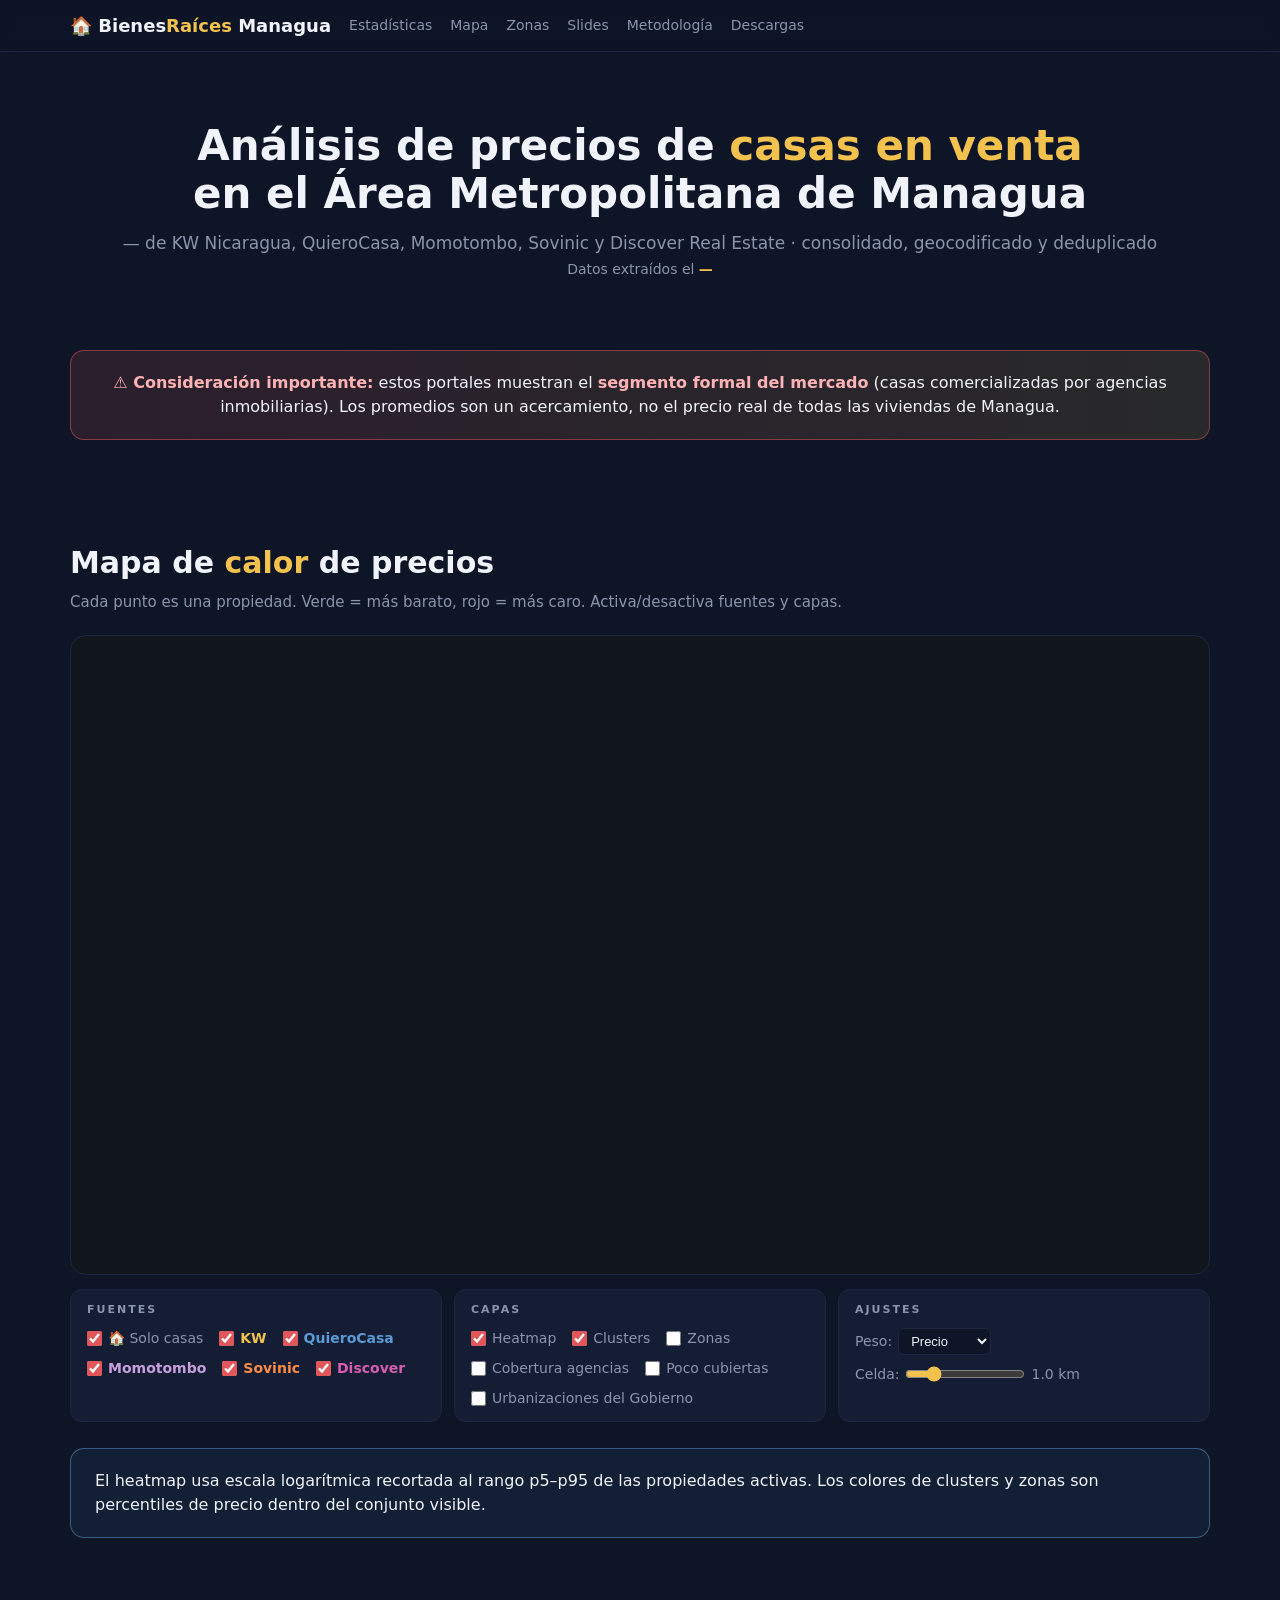
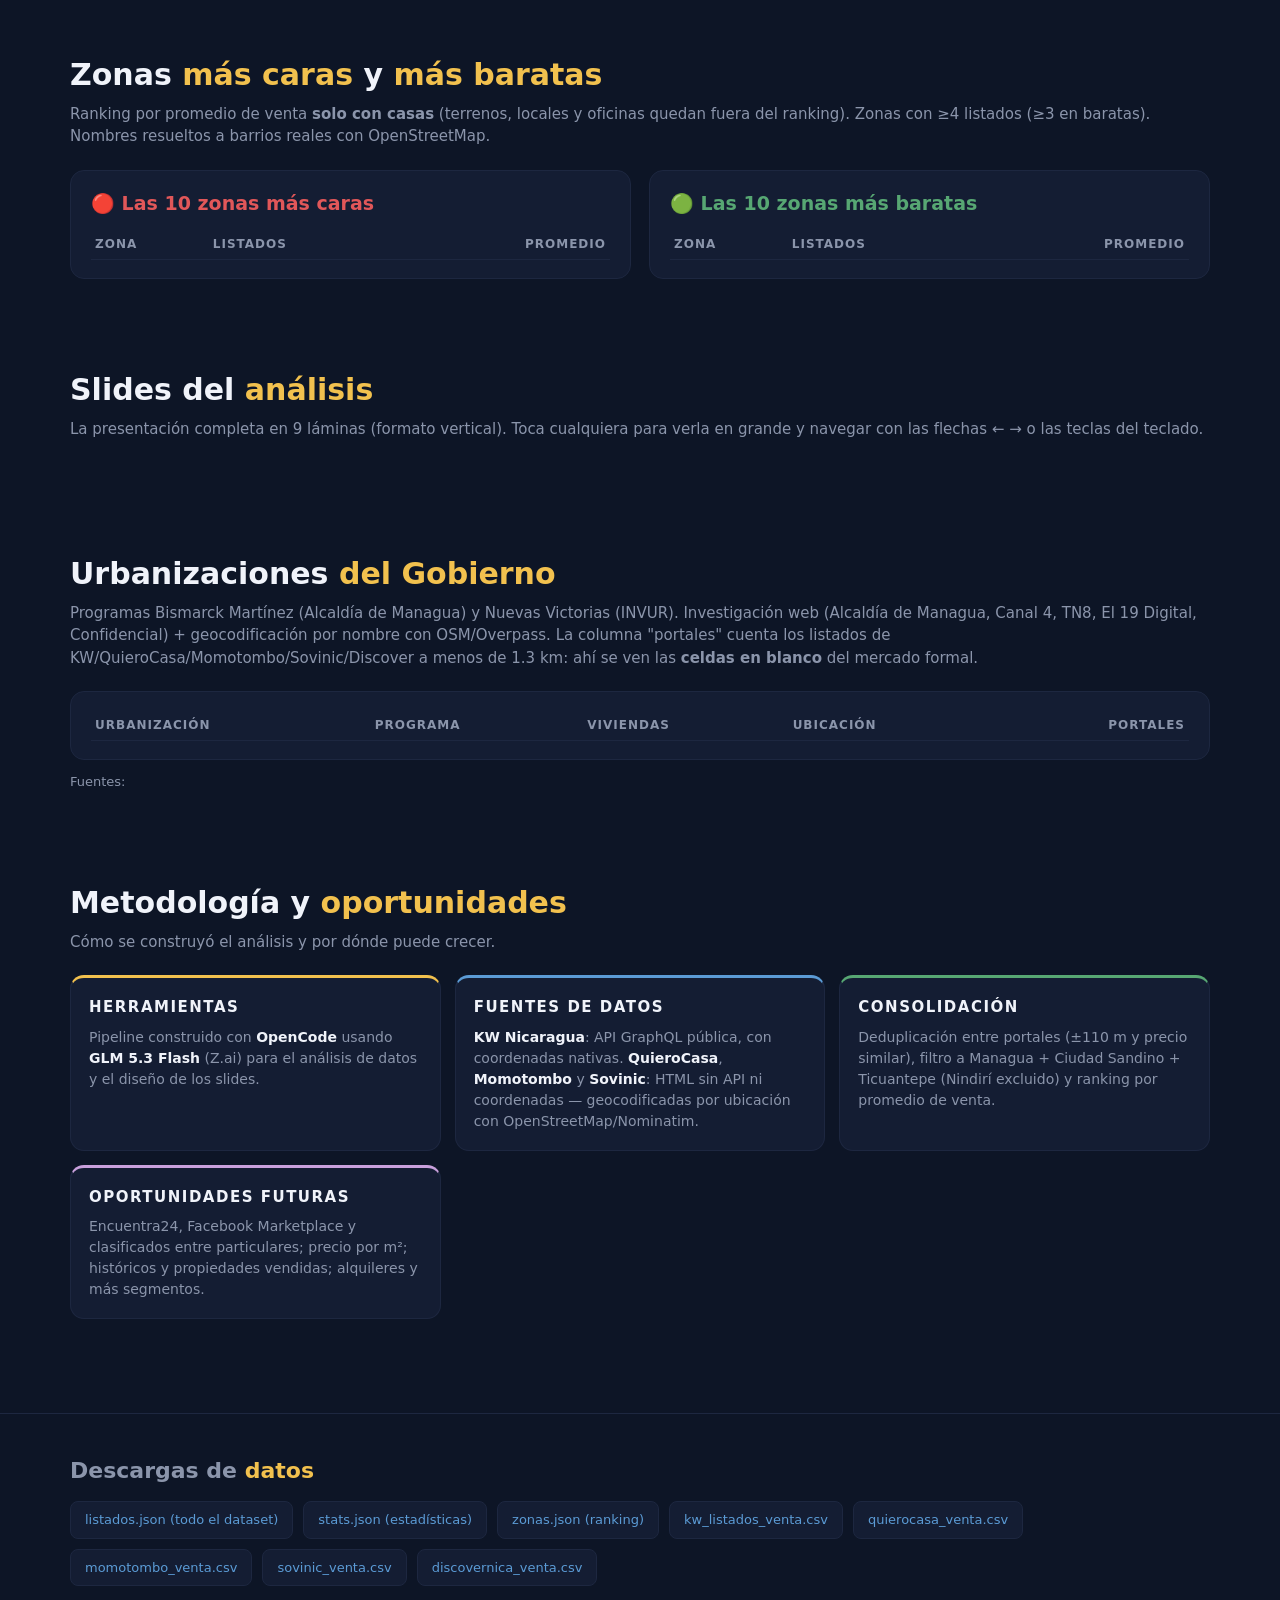
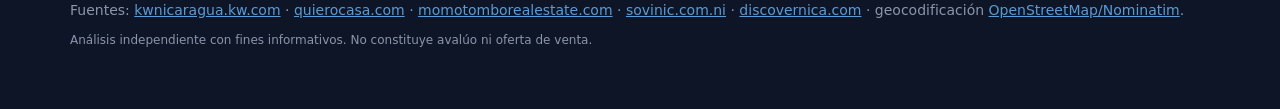
==== docs/index.html @ 473c6a33 "Añade Discover Real Estate como quinta fuente (API JSON, 443 casas → 167 en Managua), chip rosa, tog" ====
<!DOCTYPE html>
<html lang="es">
<head>
<meta charset="utf-8">
<meta name="viewport" content="width=device-width, initial-scale=1">
<title>Bienes Raíces Managua · Análisis de precios de vivienda</title>
<meta name="description" content="Análisis de precios de casas en venta en el Área Metropolitana de Managua con datos de KW Nicaragua, QuieroCasa, Momotombo, Sovinic y Discover Real Estate: mapa de calor, zonas más caras y baratas.">
<link rel="stylesheet" href="https://unpkg.com/leaflet@1.9.4/dist/leaflet.css">
<link rel="stylesheet" href="https://unpkg.com/leaflet.markercluster@1.5.3/dist/MarkerCluster.css">
<link rel="stylesheet" href="https://unpkg.com/leaflet.markercluster@1.5.3/dist/MarkerCluster.Default.css">
<style>
:root{--bg:#0D1526;--panel:#141d33;--txt:#F0F3FA;--gris:#8B95AB;--amarillo:#F2C14E;
  --azul:#5B9BD5;--rojo:#E15759;--verde:#57A773}
*{margin:0;padding:0;box-sizing:border-box}
html{scroll-behavior:smooth}
body{background:var(--bg);color:var(--txt);font-family:'Inter','Segoe UI',Roboto,system-ui,sans-serif;line-height:1.5}
a{color:var(--azul)}
.wrap{max-width:1180px;margin:0 auto;padding:0 20px}
nav{position:sticky;top:0;z-index:1000;background:rgba(13,21,38,.92);backdrop-filter:blur(8px);
  border-bottom:1px solid #1d2740;padding:12px 0}
nav .wrap{display:flex;align-items:center;gap:18px}
nav .logo{font-weight:800;font-size:18px}
nav .logo span{color:var(--amarillo)}
nav a{color:var(--gris);text-decoration:none;font-size:14px}
nav a:hover{color:var(--txt)}
header.hero{padding:70px 0 30px;text-align:center}
header.hero h1{font-size:42px;font-weight:800;line-height:1.15}
header.hero h1 span{color:var(--amarillo)}
header.hero p{color:var(--gris);margin-top:12px;font-size:17px}
.bigstats{display:grid;grid-template-columns:repeat(auto-fit,minmax(150px,1fr));gap:14px;margin:34px 0}
.bigstats .c{background:var(--panel);border:1px solid #1d2740;border-radius:14px;padding:18px;text-align:center}
.bigstats .c b{display:block;font-size:30px}
.bigstats .c span{color:var(--gris);font-size:13px}
.aviso{background:linear-gradient(90deg,rgba(225,87,89,.14),rgba(242,193,78,.12));
  border:1px solid rgba(225,87,89,.5);border-radius:14px;padding:20px 24px;margin:26px 0}
.aviso b{color:#ffb3b5}
section{padding:44px 0}
h2{font-size:30px;font-weight:800;margin-bottom:6px}
h2 .tag{color:var(--amarillo)}
.sub{color:var(--gris);margin-bottom:22px;font-size:15px}
#mapa{height:640px;border-radius:16px;background:#11151c;border:1px solid #1d2740}
.controles{display:flex;flex-wrap:wrap;gap:12px;margin:14px 0;font-size:14px}
.ctrl-group{flex:1;min-width:240px;background:var(--panel);border:1px solid #1d2740;
  border-radius:12px;padding:12px 16px}
.ctrl-tit{font-size:11px;letter-spacing:2px;color:var(--gris);text-transform:uppercase;
  font-weight:700;margin-bottom:9px}
.ctrl-items{display:flex;flex-wrap:wrap;gap:9px 16px;align-items:center}
.ctrl-items label{display:flex;align-items:center;gap:6px;cursor:pointer;color:var(--gris)}
.ctrl-items label:hover{color:var(--txt)}
.ctrl-items input[type=checkbox]{accent-color:var(--rojo);width:15px;height:15px}
.ctrl-items select{background:#0D1526;color:var(--txt);border:1px solid #1d2740;
  border-radius:6px;padding:4px 8px;font-size:13px}
.ctrl-items input[type=range]{width:120px;accent-color:var(--amarillo)}
.chip{font-weight:700}
.chip.kw{color:#F2C14E}.chip.qc{color:#5B9BD5}.chip.mb{color:#C9A0DC}.chip.sv{color:#FF8C42}
.chip.dn{color:#D65DB1}
.zonas-col{display:grid;grid-template-columns:1fr 1fr;gap:18px}
@media(max-width:800px){.zonas-col{grid-template-columns:1fr}}
.tabla{background:var(--panel);border:1px solid #1d2740;border-radius:14px;padding:18px 20px}
.tabla h3{font-size:19px;margin-bottom:12px}
.tabla h3 .rojo{color:var(--rojo)}.tabla h3 .verde{color:var(--verde)}
.tabla table{width:100%;border-collapse:collapse;font-size:14px}
.tabla th{color:var(--gris);text-align:left;font-weight:600;padding:6px 4px;border-bottom:1px solid #1d2740;font-size:12px;text-transform:uppercase;letter-spacing:1px}
.tabla td{padding:7px 4px;border-bottom:1px solid #141c30}
.tabla tr:last-child td{border-bottom:none}
.tabla td:last-child, .tabla th:last-child{text-align:right;font-weight:700}
.tabla td:nth-child(3){text-align:right}
.galeria{display:grid;grid-template-columns:repeat(auto-fill,minmax(190px,1fr));gap:16px}
.galeria figure{background:var(--panel);border:1px solid #1d2740;border-radius:14px;overflow:hidden;
  cursor:pointer;transition:transform .15s,border-color .15s;margin:0}
.galeria figure:hover{transform:translateY(-3px);border-color:var(--amarillo)}
.galeria img{width:100%;display:block;aspect-ratio:9/16;object-fit:cover;object-position:top}
.galeria figcaption{padding:10px 14px;color:var(--gris);font-size:13px}
.galeria figcaption b{color:var(--txt)}
#lightbox{display:none;position:fixed;inset:0;z-index:2000;background:rgba(5,9,18,.95);
  flex-direction:column;align-items:center;justify-content:center;padding:18px}
#lightbox.open{display:flex}
#lb-img{max-height:78vh;max-width:min(94vw,540px);border-radius:12px;
  box-shadow:0 10px 44px rgba(0,0,0,.65)}
.lb-bar{display:flex;flex-wrap:wrap;gap:10px;align-items:center;justify-content:center;margin-top:14px}
.lb-btn{background:var(--panel);border:1px solid #1d2740;color:var(--txt);border-radius:10px;
  padding:9px 16px;font-size:14px;cursor:pointer;text-decoration:none}
.lb-btn:hover{border-color:var(--amarillo)}
#lb-tit{color:var(--txt);font-size:15px;margin-top:10px;text-align:center;font-weight:600}
#lb-pos{color:var(--gris);font-size:13px}
.lb-x{position:absolute;top:14px;right:20px;background:none;border:none;color:var(--gris);
  font-size:34px;line-height:1;cursor:pointer}
.lb-x:hover{color:var(--txt)}
.celda-vacia{fill:url(#patRayas)}
.met{display:grid;grid-template-columns:repeat(auto-fit,minmax(280px,1fr));gap:14px}
.met .c{background:var(--panel);border:1px solid #1d2740;border-top:3px solid var(--azul);border-radius:14px;padding:18px}
.met .c.amarillo{border-top-color:var(--amarillo)}
.met .c.verde{border-top-color:var(--verde)}
.met .c.morado{border-top-color:#C9A0DC}
.met .c h3{font-size:15px;letter-spacing:1.5px;margin-bottom:8px}
.met .c p{color:var(--gris);font-size:14px}
.met .c b{color:var(--txt)}
footer{padding:40px 0 60px;border-top:1px solid #1d2740;margin-top:50px;color:var(--gris);font-size:14px}
footer .descargas{display:flex;flex-wrap:wrap;gap:10px;margin:14px 0}
footer .descargas a{background:var(--panel);border:1px solid #1d2740;border-radius:8px;
  padding:8px 14px;text-decoration:none;font-size:13px}
footer .descargas a:hover{border-color:var(--amarillo)}
.popup img{width:100%;height:120px;object-fit:cover;border-radius:6px;margin-bottom:6px}
.popup .precio{font-size:15px;font-weight:700;color:#e15759}
.popup .z{color:#555;font-size:12px}
#volver{display:none;position:fixed;bottom:24px;right:24px;z-index:900;background:var(--rojo);
  color:#fff;border:none;border-radius:50%;width:48px;height:48px;font-size:20px;cursor:pointer;box-shadow:0 4px 14px rgba(0,0,0,.4)}
</style>
</head>
<body>
<nav><div class="wrap">
  <div class="logo">🏠 Bienes<span>Raíces</span> Managua</div>
  <a href="#stats">Estadísticas</a>
  <a href="#mapa-sec">Mapa</a>
  <a href="#zonas">Zonas</a>
  <a href="#slides">Slides</a>
  <a href="#metodologia">Metodología</a>
  <a href="#descargas">Descargas</a>
</div></nav>

<header class="hero"><div class="wrap">
  <h1>Análisis de precios de <span>casas en venta</span><br>en el Área Metropolitana de Managua</h1>
  <p><span id="heroNums">—</span> de KW Nicaragua, QuieroCasa, Momotombo, Sovinic y Discover Real Estate · consolidado, geocodificado y deduplicado<br>
  <span style="font-size:14px">Datos extraídos el <b id="fechaExt" style="color:var(--amarillo)">—</b></span></p>
  <div class="bigstats" id="statsGlobal"></div>
  <div class="aviso"><b>⚠️ Consideración importante:</b> estos portales muestran el <b>segmento formal
  del mercado</b> (casas comercializadas por agencias inmobiliarias). Los promedios son un acercamiento,
  no el precio real de todas las viviendas de Managua.</div>
</div></header>

<section id="mapa-sec"><div class="wrap">
  <h2>Mapa de <span class="tag">calor</span> de precios</h2>
  <p class="sub">Cada punto es una propiedad. Verde = más barato, rojo = más caro. Activa/desactiva fuentes y capas.</p>
  <div id="mapa"></div>
  <div class="controles">
    <div class="ctrl-group">
      <div class="ctrl-tit">Fuentes</div>
      <div class="ctrl-items">
        <label><input type="checkbox" id="c-casa" checked onchange="renderMapa()"> 🏠 Solo casas</label>
        <label><input type="checkbox" id="f-kw" checked onchange="renderMapa()"> <span class="chip kw">KW</span></label>
        <label><input type="checkbox" id="f-qc" checked onchange="renderMapa()"> <span class="chip qc">QuieroCasa</span></label>
        <label><input type="checkbox" id="f-mb" checked onchange="renderMapa()"> <span class="chip mb">Momotombo</span></label>
        <label><input type="checkbox" id="f-sv" checked onchange="renderMapa()"> <span class="chip sv">Sovinic</span></label>
        <label><input type="checkbox" id="f-dn" checked onchange="renderMapa()"> <span class="chip dn">Discover</span></label>
      </div>
    </div>
    <div class="ctrl-group">
      <div class="ctrl-tit">Capas</div>
      <div class="ctrl-items">
        <label><input type="checkbox" id="c-heat" checked onchange="renderMapa()"> Heatmap</label>
        <label><input type="checkbox" id="c-clus" checked onchange="renderMapa()"> Clusters</label>
        <label><input type="checkbox" id="c-zonas" onchange="renderMapa()"> Zonas</label>
        <label><input type="checkbox" id="c-cob" onchange="renderMapa()"> Cobertura agencias</label>
        <label><input type="checkbox" id="c-vac" onchange="renderMapa()"> Poco cubiertas</label>
        <label><input type="checkbox" id="c-gob" onchange="renderMapa()"> Urbanizaciones del Gobierno</label>
      </div>
    </div>
    <div class="ctrl-group">
      <div class="ctrl-tit">Ajustes</div>
      <div class="ctrl-items">
        <label>Peso:
          <select id="heat-mode" onchange="renderMapa()">
            <option value="precio">Precio</option>
            <option value="densidad">Densidad</option>
          </select>
        </label>
        <label>Celda: <input type="range" id="z-km" min="0.5" max="3" step="0.25" value="1" onchange="renderMapa()"> <span id="z-km-lbl">1.0 km</span></label>
      </div>
    </div>
  </div>
  <div id="leyCob" style="display:none;margin:12px 0;padding:10px 16px;background:var(--panel);
    border:1px solid #1d2740;border-radius:12px;font-size:13px;color:var(--gris)">
    <b>Leyenda de cobertura:</b>
    <span class="chip kw">■ KW</span> ·
    <span class="chip qc">■ QuieroCasa</span> ·
    <span class="chip mb">■ Momotombo</span> ·
    <span class="chip sv">■ Sovinic</span> ·
    <span class="chip dn">■ Discover</span> —
    celda coloreada por la agencia con más listados allí ·
    <span style="color:#c7d0e0">▨ rayadas = <b>zona poco cubierta</b> — sin ofertas del mercado formal <b id="vacN"></b></span> ·
    <span style="color:#2DD4BF">● turquesa = urbanización del Gobierno</span>
  </div>
  <div class="aviso" style="border-color:rgba(91,155,213,.5);background:rgba(91,155,213,.08)">
    El heatmap usa escala logarítmica recortada al rango p5–p95 de las propiedades activas. Los colores
    de clusters y zonas son percentiles de precio dentro del conjunto visible.
  </div>
</div></section>

<section id="zonas"><div class="wrap">
  <h2>Zonas <span class="tag">más caras</span> y <span class="tag">más baratas</span></h2>
  <p class="sub">Ranking por promedio de venta <b>solo con casas</b> (terrenos, locales y oficinas
  quedan fuera del ranking). Zonas con ≥4 listados (≥3 en baratas). Nombres resueltos a barrios reales con OpenStreetMap.</p>
  <div class="zonas-col">
    <div class="tabla"><h3><span class="rojo">🔴 Las 10 zonas más caras</span></h3>
      <table><thead><tr><th>Zona</th><th>Listados</th><th>Promedio</th></tr></thead>
      <tbody id="tb-caras"></tbody></table>
    </div>
    <div class="tabla"><h3><span class="verde">🟢 Las 10 zonas más baratas</span></h3>
      <table><thead><tr><th>Zona</th><th>Listados</th><th>Promedio</th></tr></thead>
      <tbody id="tb-baratas"></tbody></table>
    </div>
  </div>
</div></section>

<section id="slides"><div class="wrap">
  <h2>Slides del <span class="tag">análisis</span></h2>
  <p class="sub">La presentación completa en 9 láminas (formato vertical). Toca cualquiera para verla
  en grande y navegar con las flechas ← → o las teclas del teclado.</p>
  <div class="galeria" id="gal-slides"></div>
</div></section>

<section id="gob"><div class="wrap">
  <h2>Urbanizaciones <span class="tag">del Gobierno</span></h2>
  <p class="sub">Programas Bismarck Martínez (Alcaldía de Managua) y Nuevas Victorias (INVUR). Investigación web
  (Alcaldía de Managua, Canal 4, TN8, El 19 Digital, Confidencial) + geocodificación por nombre con OSM/Overpass.
  La columna "portales" cuenta los listados de KW/QuieroCasa/Momotombo/Sovinic/Discover a menos de 1.3 km: ahí se ven las
  <b>celdas en blanco</b> del mercado formal.</p>
  <div class="tabla"><table>
    <thead><tr><th>Urbanización</th><th>Programa</th><th>Viviendas</th><th>Ubicación</th><th>Portales</th></tr></thead>
    <tbody id="tb-gob"></tbody></table></div>
  <p style="margin-top:12px;font-size:13px;color:var(--gris)">Fuentes: <span id="gob-fuentes"></span></p>
</div></section>

<section id="metodologia"><div class="wrap">
  <h2>Metodología y <span class="tag">oportunidades</span></h2>
  <p class="sub">Cómo se construyó el análisis y por dónde puede crecer.</p>
  <div class="met">
    <div class="c amarillo"><h3>HERRAMIENTAS</h3>
      <p>Pipeline construido con <b>OpenCode</b> usando <b>GLM 5.3 Flash</b> (Z.ai) para el análisis de datos y el diseño de los slides.</p></div>
    <div class="c"><h3>FUENTES DE DATOS</h3>
      <p><b>KW Nicaragua</b>: API GraphQL pública, con coordenadas nativas. <b>QuieroCasa</b>, <b>Momotombo</b> y <b>Sovinic</b>: HTML sin API ni coordenadas — geocodificadas por ubicación con OpenStreetMap/Nominatim.</p></div>
    <div class="c verde"><h3>CONSOLIDACIÓN</h3>
      <p>Deduplicación entre portales (±110 m y precio similar), filtro a Managua + Ciudad Sandino + Ticuantepe (Nindirí excluido) y ranking por promedio de venta.</p></div>
    <div class="c morado"><h3>OPORTUNIDADES FUTURAS</h3>
      <p>Encuentra24, Facebook Marketplace y clasificados entre particulares; precio por m²; históricos y propiedades vendidas; alquileres y más segmentos.</p></div>
  </div>
</div></section>

<footer id="descargas"><div class="wrap">
  <h2 style="font-size:22px">Descargas de <span class="tag">datos</span></h2>
  <div class="descargas">
    <a href="data/listados.json" download>listados.json (todo el dataset)</a>
    <a href="data/stats.json" download>stats.json (estadísticas)</a>
    <a href="data/zonas.json" download>zonas.json (ranking)</a>
    <a href="data/kw_listados_venta.csv" download>kw_listados_venta.csv</a>
    <a href="data/quierocasa_venta.csv" download>quierocasa_venta.csv</a>
    <a href="data/momotombo_venta.csv" download>momotombo_venta.csv</a>
    <a href="data/sovinic_venta.csv" download>sovinic_venta.csv</a>
    <a href="data/discovernica_venta.csv" download>discovernica_venta.csv</a>
  </div>
  <p>Fuentes: <a href="https://kwnicaragua.kw.com" target="_blank">kwnicaragua.kw.com</a> ·
  <a href="https://www.quierocasa.com" target="_blank">quierocasa.com</a> ·
  <a href="https://momotomborealestate.com" target="_blank">momotomborealestate.com</a> ·
  <a href="https://www.sovinic.com.ni" target="_blank">sovinic.com.ni</a> ·
  <a href="https://discovernica.com" target="_blank">discovernica.com</a> ·
  geocodificación <a href="https://www.openstreetmap.org" target="_blank">OpenStreetMap/Nominatim</a>.</p>
  <p style="margin-top:10px;font-size:12px">Análisis independiente con fines informativos. No constituye avalúo ni oferta de venta.</p>
</div></footer>
<button id="volver" onclick="window.scrollTo({top:0,behavior:'smooth'})">↑</button>

<div id="lightbox" role="dialog" aria-modal="true">
  <button class="lb-x" aria-label="Cerrar" onclick="cierraLb()">×</button>
  <img id="lb-img" src="" alt="">
  <div id="lb-tit"></div>
  <div class="lb-bar">
    <button class="lb-btn" onclick="navegaLb(-1)">← Anterior</button>
    <span id="lb-pos"></span>
    <button class="lb-btn" onclick="navegaLb(1)">Siguiente →</button>
    <a class="lb-btn" id="lb-dl" href="#" download>Descargar PNG</a>
  </div>
</div>

<script src="https://unpkg.com/leaflet@1.9.4/dist/leaflet.js"></script>
<script src="https://unpkg.com/leaflet.heat@0.2.0/dist/leaflet-heat.js"></script>
<script src="https://unpkg.com/leaflet.markercluster@1.5.3/dist/leaflet.markercluster.js"></script>
<script>
const LISTADOS = [];
const fmt = n => '$' + Math.round(n).toLocaleString('en-US');
const fmtK = n => n >= 1e6 ? '$' + (n/1e6).toFixed(1) + 'M' : n >= 1e3 ? '$' + Math.round(n/1e3) + 'k' : '$' + Math.round(n);
const colorPct = t => {
  const stops = [[0,[37,178,77]],[.25,[166,217,106]],[.5,[254,224,139]],[.75,[252,141,89]],[1,[215,48,39]]];
  t = Math.max(0, Math.min(1, t));
  for (let i = 1; i < stops.length; i++) {
    if (t <= stops[i][0]) {
      const [t0,c0] = stops[i-1], [t1,c1] = stops[i], f = (t-t0)/(t1-t0);
      return 'rgb(' + c0.map((c,j) => Math.round(c + (c1[j]-c)*f)).join(',') + ')';
    }
  }
  return 'rgb(215,48,39)';
};
const pctDe = (valor, arr) => {
  const s = [...arr].sort((a,b) => a-b);
  let i = 0; while (i < s.length && s[i] <= valor) i++;
  return s.length ? i / s.length : 0;
};
const percentile = (arr, q) => {
  const s = [...arr].sort((a,b) => a-b);
  return s.length ? s[Math.min(s.length-1, Math.floor(q * s.length))] : 0;
};

// ---------- mapa ----------
const mapa = L.map('mapa', {zoomControl: true}).setView([12.13, -86.27], 12);
const ESRI = 'https://server.arcgisonline.com/ArcGIS/rest/services/Canvas/';
L.tileLayer(ESRI + 'World_Dark_Gray_Base/MapServer/tile/{z}/{y}/{x}', {maxZoom:19, maxNativeZoom:16, attribution:'© Esri'}).addTo(mapa);
L.tileLayer(ESRI + 'World_Dark_Gray_Reference/MapServer/tile/{z}/{y}/{x}', {maxZoom:19, maxNativeZoom:16, opacity:.85}).addTo(mapa);

// patrón de rayado diagonal para las celdas sin cobertura (defs del SVG del mapa)
if (!document.querySelector('#mapa .leaflet-overlay-pane svg')) {
  L.circle([12.13, -86.27], {radius: 0.01, opacity: 0, fillOpacity: 0}).addTo(mapa);
}
const svgOverlay = document.querySelector('#mapa .leaflet-overlay-pane svg');
const defsRayas = document.createElementNS('http://www.w3.org/2000/svg', 'defs');
defsRayas.innerHTML = `<pattern id="patRayas" patternUnits="userSpaceOnUse" width="9" height="9" patternTransform="rotate(45)">
  <rect width="9" height="9" fill="rgba(13,21,38,.55)"/>
  <line x1="0" y1="0" x2="0" y2="9" stroke="#c7d0e0" stroke-opacity=".8" stroke-width="3.5"/>
</pattern>`;
svgOverlay.appendChild(defsRayas);

let capaHeat = null, capaClus = null, capaZonas = null, capaCob = null, capaVac = null, capaGob = null;
const PROG_GOB = [];
const FUENTE_COLOR = {kw:'#F2C14E', qc:'#5B9BD5', mb:'#C9A0DC', sv:'#FF8C42', dn:'#D65DB1'};

function activos() {
  const fuentes = [];
  if (document.getElementById('f-kw').checked) fuentes.push('kw');
  if (document.getElementById('f-qc').checked) fuentes.push('qc');
  if (document.getElementById('f-mb').checked) fuentes.push('mb');
  if (document.getElementById('f-sv').checked) fuentes.push('sv');
  if (document.getElementById('f-dn').checked) fuentes.push('dn');
  const soloCasas = document.getElementById('c-casa').checked;
  return LISTADOS.filter(d => fuentes.includes(d.fuente) && (!soloCasas || d.casa !== false));
}

function popupDe(d) {
  const img = d.img ? `<img src="${d.img}" loading="lazy">` : '';
  const extra = [];
  if (d.hab) extra.push(d.hab + ' hab');
  if (d.banos) extra.push(d.banos + ' baños');
  if (d.m2) extra.push(Math.round(d.m2) + ' m²');
  return `<div class="popup">${img}
    <div class="precio">${fmt(d.p)}</div>
    <div>${extra.join(' · ') || d.tipo || ''}</div>
    <div class="z">${d.zona || ''} · ${d.fuente.toUpperCase()}</div>
    <a href="${d.url}" target="_blank">Ver anuncio original</a></div>`;
}

function renderMapa() {
  const ds = activos();
  if (!ds.length) return;
  const precios = ds.map(d => d.p);
  document.getElementById('z-km-lbl').textContent = parseFloat(document.getElementById('z-km').value).toFixed(2) + ' km';

  if (capaHeat) { mapa.removeLayer(capaHeat); capaHeat = null; }
  if (capaClus) { mapa.removeLayer(capaClus); capaClus = null; }
  if (capaZonas) { mapa.removeLayer(capaZonas); capaZonas = null; }
  if (capaCob) { mapa.removeLayer(capaCob); capaCob = null; }
  if (capaVac) { mapa.removeLayer(capaVac); capaVac = null; }
  if (capaGob) { mapa.removeLayer(capaGob); capaGob = null; }

  if (document.getElementById('c-heat').checked) {
    const pts = [];
    if (document.getElementById('heat-mode').value === 'densidad') {
      for (const d of ds) pts.push([d.lat, d.lng, .6]);
    } else {
      const lo = percentile(precios, .05), hi = percentile(precios, .95);
      const llo = Math.log(Math.max(lo,1)), lhi = Math.log(Math.max(hi,1.01));
      for (const d of ds) {
        const lin = Math.max(0, Math.min(1, (Math.log(Math.max(d.p,1)) - llo) / (lhi - llo)));
        pts.push([d.lat, d.lng, Math.pow(lin, 1.15)]);
      }
    }
    capaHeat = L.heatLayer(pts, {radius: 28, blur: 15, maxZoom: 16, minOpacity: .1,
      gradient: {0.0:'#37b24d',0.3:'#a6d96a',0.5:'#fee08b',0.7:'#fc8d59',0.85:'#e31a1c',1.0:'#ff0000'}}).addTo(mapa);
  }

  if (document.getElementById('c-clus').checked) {
    capaClus = L.markerClusterGroup({
      maxClusterRadius: 55, showCoverageOnHover: false, spiderfyOnMaxZoom: true,
      iconCreateFunction: clus => {
        const ps = clus.getAllChildMarkers().map(m => m._precio);
        const t = pctDe(percentile(ps, .5), precios);
        return L.divIcon({html:`<div style="background:${colorPct(t)}cc;color:#fff;border-radius:50%;
          width:100%;height:100%;display:flex;align-items:center;justify-content:center;
          font-weight:700;font-size:12px;border:2px solid #fff;box-shadow:0 1px 6px rgba(0,0,0,.4)">
          ${clus.getChildCount()}</div>`, className:'', iconSize:[40,40]});
      }});
    for (const d of ds) {
      const t = pctDe(d.p, precios);
      const m = L.circleMarker([d.lat, d.lng], {radius: 6, weight: 1.5, color: '#ffffff',
        fillColor: colorPct(t), fillOpacity: .95});
      m._precio = d.p;
      m.bindPopup(popupDe(d));
      capaClus.addLayer(m);
    }
    mapa.addLayer(capaClus);
  }

  if (document.getElementById('c-zonas').checked) {
    const km = parseFloat(document.getElementById('z-km').value);
    const dLat = km / 111, dLng = km / (111 * Math.cos(12.13 * Math.PI / 180));
    const celdas = new Map();
    for (const d of ds) {
      const key = Math.floor(d.lat / dLat) + '_' + Math.floor(d.lng / dLng);
      if (!celdas.has(key)) celdas.set(key, {lat0: Math.floor(d.lat/dLat)*dLat, lng0: Math.floor(d.lng/dLng)*dLng, vals: []});
      celdas.get(key).vals.push(d.p);
    }
    const validas = [...celdas.values()].filter(c => c.vals.length >= 3);
    capaZonas = L.layerGroup();
    for (const c of validas) {
      const med = percentile(c.vals, .5);
      L.rectangle([[c.lat0, c.lng0], [c.lat0+dLat, c.lng0+dLng]], {
        color: '#555', weight: 1, fillColor: colorPct(pctDe(med, precios)), fillOpacity: .55
      }).bindTooltip(`<b>${fmt(med)}</b><br>${c.vals.length} propiedades`, {sticky:true}).addTo(capaZonas);
    }
    capaZonas.addTo(mapa);
  }

  const cobOn = document.getElementById('c-cob').checked;
  const vacOn = document.getElementById('c-vac').checked;
  const gobOn = document.getElementById('c-gob').checked;
  document.getElementById('leyCob').style.display = (cobOn || vacOn || gobOn) ? 'block' : 'none';
  if (gobOn && PROG_GOB.length) {
    capaGob = L.layerGroup();
    for (const g of PROG_GOB) {
      if (g.lat == null) continue;
      const cerca = LISTADOS.filter(d =>
        Math.abs(d.lat - g.lat) < 0.012 && Math.abs(d.lng - g.lng) < 0.012).length;
      const blanco = cerca === 0;
      L.circle([g.lat, g.lng], {radius: 420, color: '#2DD4BF', weight: 1.5,
        dashArray: '6 6', fillColor: '#2DD4BF', fillOpacity: .08}).addTo(capaGob);
      L.circleMarker([g.lat, g.lng], {radius: 8, weight: 2, color: '#0D1526',
        fillColor: '#2DD4BF', fillOpacity: 1}).addTo(capaGob)
       .bindPopup(`<div class="popup"><b>${g.nombre}</b><br>
        <span style="color:#2DD4BF">🏛 ${g.programa}</span> · ${g.viviendas} viviendas<br>
        <span style="color:#666;font-size:12px">${g.descripcion}</span><br>
        <b>Portales inmobiliarios a <1.3 km: ${cerca}</b> ${blanco ? '— zona en blanco ⚠️' : ''}</div>`);
    }
    capaGob.addTo(mapa);
  }
  if (!cobOn && !vacOn) return;

  const km = parseFloat(document.getElementById('z-km').value);
  const dLat = km / 111, dLng = km / (111 * Math.cos(12.13 * Math.PI / 180));
  const celdas = new Map();
  for (const d of ds) {
    const key = Math.floor(d.lat / dLat) + '_' + Math.floor(d.lng / dLng);
    if (!celdas.has(key)) celdas.set(key, {lat0: Math.floor(d.lat/dLat)*dLat,
      lng0: Math.floor(d.lng/dLng)*dLng, kw:0, qc:0, mb:0, sv:0, dn:0});
    celdas.get(key)[d.fuente]++;
  }

  if (cobOn) {
    capaCob = L.layerGroup();
    for (const c of celdas.values()) {
      const dom = Object.keys(FUENTE_COLOR).reduce((a, b) => c[a] >= c[b] ? a : b);
      if (!c[dom]) continue;
      L.rectangle([[c.lat0, c.lng0], [c.lat0+dLat, c.lng0+dLng]], {
        color: FUENTE_COLOR[dom], weight: 1, fillColor: FUENTE_COLOR[dom], fillOpacity: .28
      }).bindTooltip(`<b>${dom.toUpperCase()}</b>: ${c[dom]}<br>KW: ${c.kw} · QuieroCasa: ${c.qc} · Momotombo: ${c.mb} · Sovinic: ${c.sv} · Discover: ${c.dn}`, {sticky:true}).addTo(capaCob);
    }
    capaCob.addTo(mapa);
  }

  if (vacOn) {
    const minLat = Math.floor(Math.min(...ds.map(d => d.lat)) / dLat) * dLat;
    const maxLat = (Math.floor(Math.max(...ds.map(d => d.lat)) / dLat) + 1) * dLat;
    const minLng = Math.floor(Math.min(...ds.map(d => d.lng)) / dLng) * dLng;
    const maxLng = (Math.floor(Math.max(...ds.map(d => d.lng)) / dLng) + 1) * dLng;
    capaVac = L.layerGroup();
    let nVac = 0;
    for (let la = minLat; la < maxLat; la += dLat) {
      for (let ln = minLng; ln < maxLng; ln += dLng) {
        const key = Math.floor(la / dLat) + '_' + Math.floor(ln / dLng);
        if (celdas.has(key)) continue;
        nVac++;
        L.rectangle([[la, ln], [la+dLat, ln+dLng]], {
          color: '#e6ecf7', weight: 2, dashArray: '7 5', className: 'celda-vacia',
          fillColor: '#c7d0e0', fillOpacity: .65
        }).bindTooltip('<b>Zona poco cubierta</b><br>Sin ofertas del mercado formal en las fuentes activas — la brecha de cobertura del análisis', {sticky:true}).addTo(capaVac);
      }
    }
    capaVac.addTo(mapa);
    document.getElementById('vacN').textContent = `(${nVac} celdas)`;
  } else {
    document.getElementById('vacN').textContent = '';
  }
}

// ---------- slides ----------
const SLIDES = [
  ['01_mapa_calor.png', 'Mapa de calor de precios'],
  ['02_interpretacion_mapa.png', 'Interpretación · Mapa de calor'],
  ['03_consideracion.png', 'Consideración importante'],
  ['04_top10_zonas_caras.png', 'Las 10 zonas más caras'],
  ['05_interpretacion_caras.png', 'Interpretación · Zonas más caras'],
  ['06_top10_zonas_baratas.png', 'Las 10 zonas más baratas'],
  ['07_interpretacion_baratas.png', 'Interpretación · Zonas más baratas'],
  ['08_metodologia.png', 'Metodología'],
  ['09_oportunidades_futuras.png', 'Oportunidades futuras'],
];
let lbIdx = 0;
document.getElementById('gal-slides').innerHTML = SLIDES.map(([archivo, titulo], i) =>
  `<figure onclick="abreLb(${i})"><img src="slides/${archivo}" loading="lazy" alt="${titulo}">
   <figcaption><b>${String(i + 1).padStart(2, '0')}</b> · ${titulo}</figcaption></figure>`).join('');

function pintaLb() {
  const [archivo, titulo] = SLIDES[lbIdx];
  document.getElementById('lb-img').src = 'slides/' + archivo;
  document.getElementById('lb-img').alt = titulo;
  document.getElementById('lb-tit').textContent = titulo;
  document.getElementById('lb-pos').textContent = `${lbIdx + 1} / ${SLIDES.length}`;
  document.getElementById('lb-dl').href = 'slides/' + archivo;
}
function abreLb(i) {
  lbIdx = i;
  pintaLb();
  document.getElementById('lightbox').classList.add('open');
  document.body.style.overflow = 'hidden';
}
function cierraLb() {
  document.getElementById('lightbox').classList.remove('open');
  document.body.style.overflow = '';
}
function navegaLb(d) {
  lbIdx = (lbIdx + d + SLIDES.length) % SLIDES.length;
  pintaLb();
}
document.getElementById('lightbox').addEventListener('click', e => {
  if (e.target.id === 'lightbox') cierraLb();
});
document.addEventListener('keydown', e => {
  if (!document.getElementById('lightbox').classList.contains('open')) return;
  if (e.key === 'Escape') cierraLb();
  if (e.key === 'ArrowLeft') navegaLb(-1);
  if (e.key === 'ArrowRight') navegaLb(1);
});

// ---------- carga de datos ----------
async function cargar() {
  const [stats, zonas, listados, gob] = await Promise.all([
    fetch('data/stats.json').then(r => r.json()),
    fetch('data/zonas.json').then(r => r.json()),
    fetch('data/listados.json').then(r => r.json()),
    fetch('data/programas_gobierno.json').then(r => r.json())
  ]);
  PROG_GOB.push(...(gob.programas || []));
  LISTADOS.push(...listados);

  const g = stats.global;
  const cs = stats.casas || g;
  const cf = stats.casas_fuente || {};
  if (stats.fecha) {
    document.getElementById('fechaExt').textContent =
      new Date(stats.fecha + 'T12:00:00').toLocaleDateString('es-NI', {day:'numeric', month:'long', year:'numeric'});
  }
  document.getElementById('heroNums').textContent =
    `${cs.n.toLocaleString()} casas en venta (de ${g.n.toLocaleString()} listados)`;
  document.getElementById('statsGlobal').innerHTML =
     `<div class="c"><b>${cs.n.toLocaleString()}</b><span>casas en venta (filtro principal)</span></div>
      <div class="c"><b>${g.n.toLocaleString()}</b><span>listados totales con terrenos y locales</span></div>
      <div class="c"><b>5</b><span>fuentes consolidadas</span></div>
      <div class="c"><b>${fmtK(cs.media)}</b><span>precio medio de casa</span></div>
      <div class="c"><b>${fmtK(cs.p25)}–${fmtK(cs.p75)}</b><span>mitad de las casas</span></div>
      <div class="c"><b>${stats.repetidos}</b><span>repetidos eliminados</span></div>`;

  const filas = (arr) => arr.map(z =>
    `<tr><td>${z.zona}</td><td>${z.n}</td><td>${fmt(z.promedio)}</td></tr>`).join('');
  document.getElementById('tb-caras').innerHTML = filas(zonas.caras);
  document.getElementById('tb-baratas').innerHTML = filas(zonas.baratas);

  document.getElementById('tb-gob').innerHTML = PROG_GOB.map(g => {
    const cerca = LISTADOS.filter(d => g.lat != null &&
      Math.abs(d.lat - g.lat) < 0.012 && Math.abs(d.lng - g.lng) < 0.012).length;
    const co = g.lat == null ? '<span style="color:#8B95AB">por confirmar</span>'
      : cerca === 0 ? '<span style="color:#ff6b6b;font-weight:700">⚠️ zona en blanco</span>'
      : cerca < 12 ? `<span style="color:#F2C14E">poca (${cerca})</span>` : cerca;
    return `<tr><td><b>${g.nombre}</b>${g.precision === 'aproximado' ? ' <span style="font-size:11px;color:#8B95AB">(aprox.)</span>' : ''}</td>
      <td>${g.programa}</td><td>${g.viviendas}</td>
      <td style="font-size:13px;color:#8B95AB">${g.descripcion}</td><td>${co}</td></tr>`;
  }).join('');
  document.getElementById('gob-fuentes').innerHTML = (gob.fuentes || [])
    .map(u => `<a href="${u}" target="_blank">${new URL(u).hostname.replace('www.','')}</a>`).join(' · ');

  renderMapa();
}
window.addEventListener('scroll', () => {
  document.getElementById('volver').style.display = window.scrollY > 600 ? 'block' : 'none';
});
cargar();
</script>
</body>
</html>
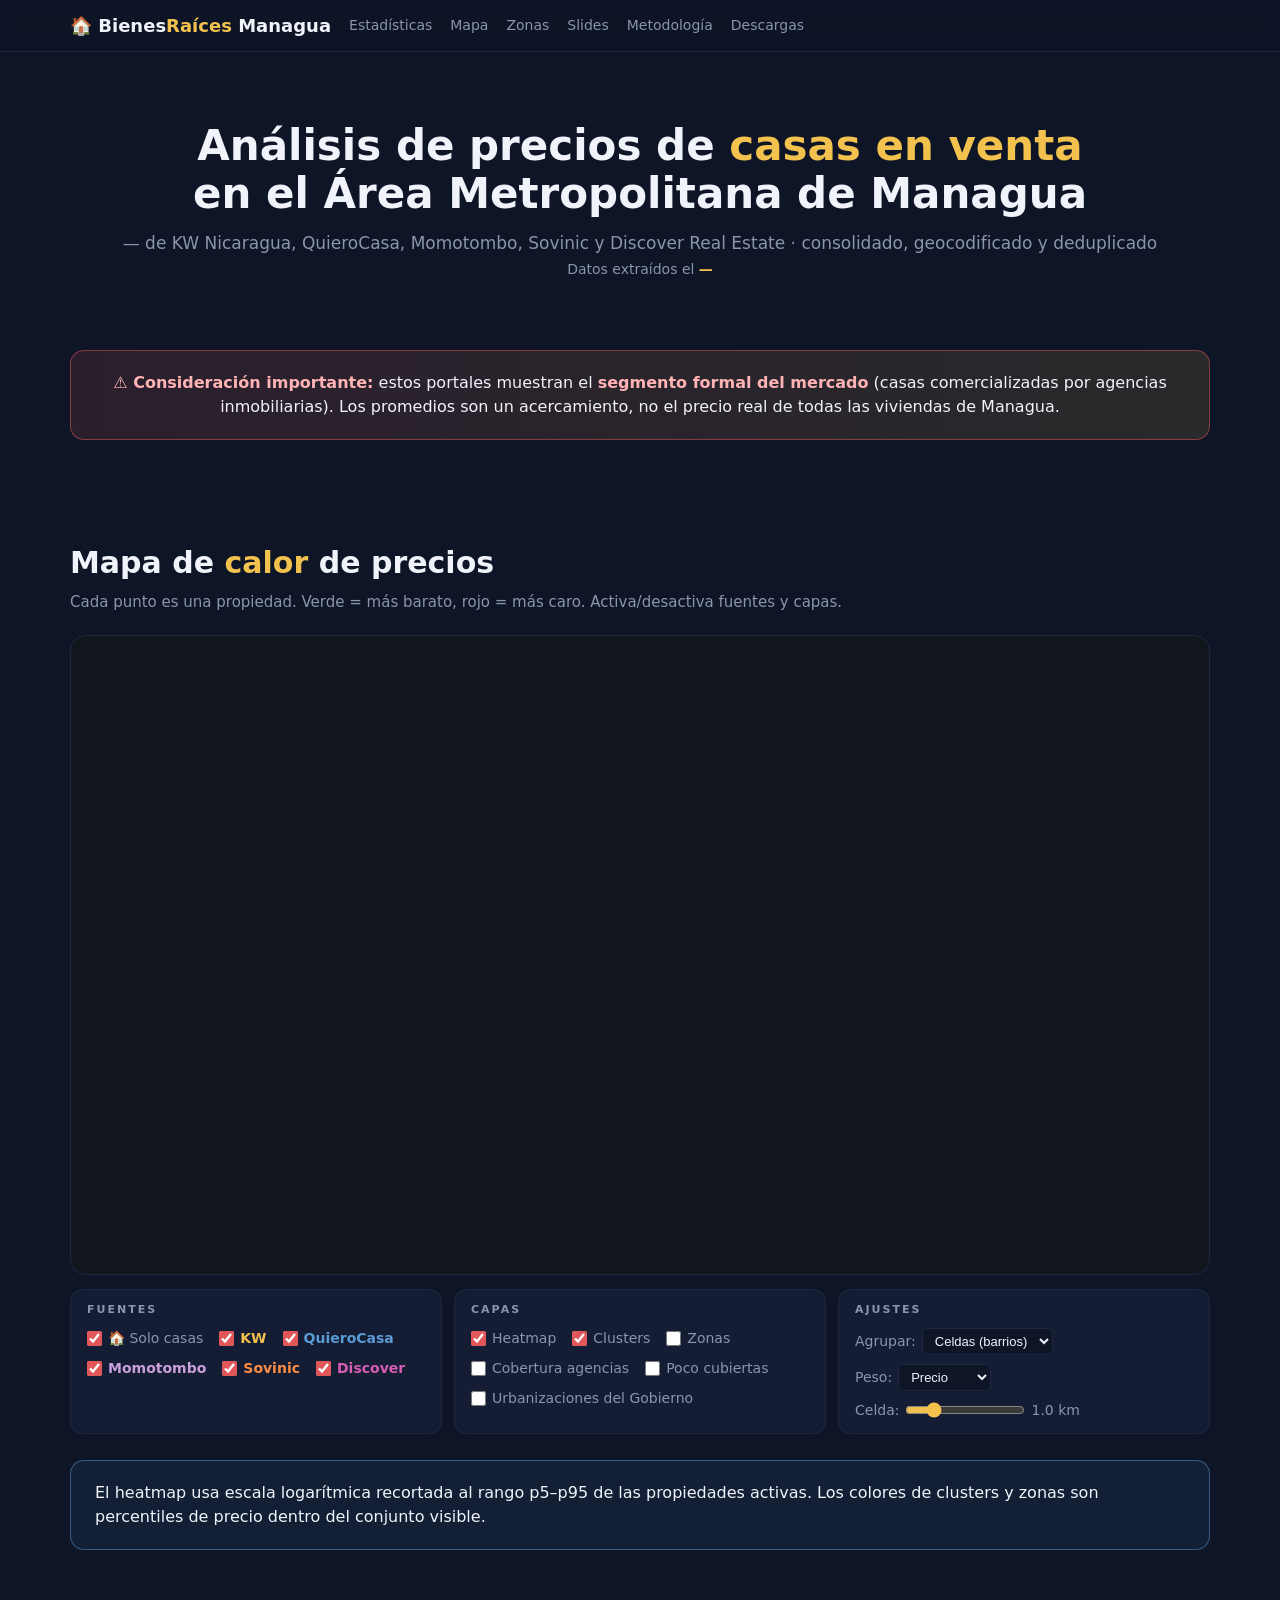
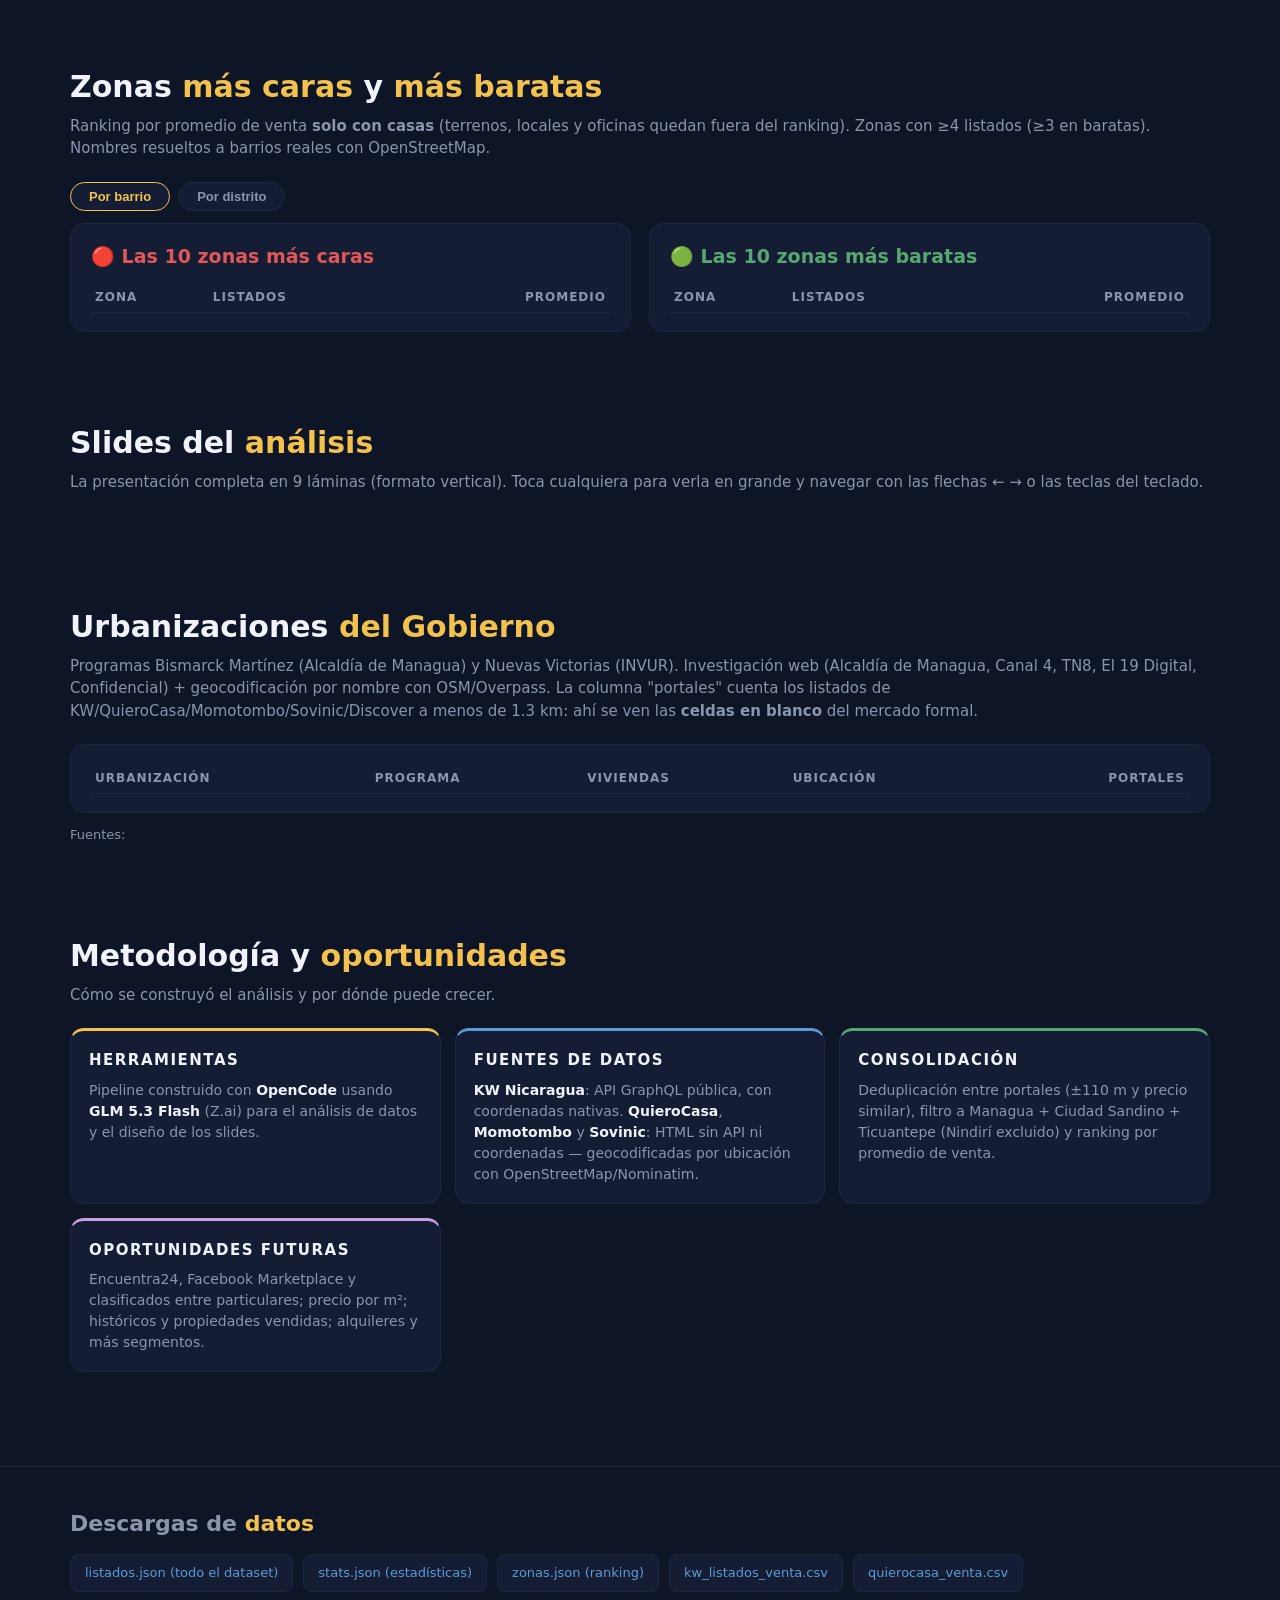
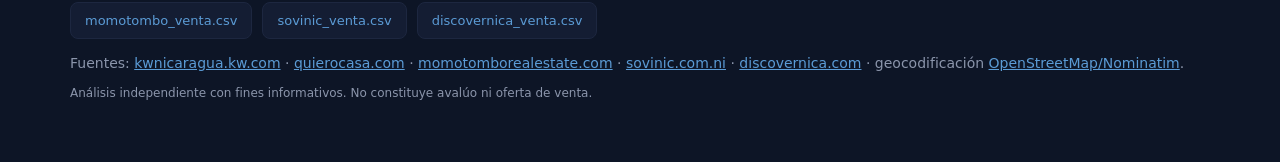
==== commit 3853cb50: "Agrupación por distrito: selector Celdas/Distritos en el mapa (polígonos OSM I-VII coloreados por pr" ====
--- a/docs/index.html
+++ b/docs/index.html
@@ -86,6 +86,10 @@
 .lb-x{position:absolute;top:14px;right:20px;background:none;border:none;color:var(--gris);
   font-size:34px;line-height:1;cursor:pointer}
 .lb-x:hover{color:var(--txt)}
+.mini-btns{display:flex;gap:8px;margin-bottom:12px}
+.mini-btns button{background:var(--panel);border:1px solid #1d2740;color:var(--gris);
+  border-radius:20px;padding:6px 18px;font-size:13px;cursor:pointer;font-weight:600}
+.mini-btns button.activo{border-color:var(--amarillo);color:var(--amarillo)}
 .celda-vacia{fill:url(#patRayas)}
 .met{display:grid;grid-template-columns:repeat(auto-fit,minmax(280px,1fr));gap:14px}
 .met .c{background:var(--panel);border:1px solid #1d2740;border-top:3px solid var(--azul);border-radius:14px;padding:18px}
@@ -158,13 +162,19 @@
     <div class="ctrl-group">
       <div class="ctrl-tit">Ajustes</div>
       <div class="ctrl-items">
+        <label>Agrupar:
+          <select id="agg-unit" onchange="renderMapa()">
+            <option value="celdas">Celdas (barrios)</option>
+            <option value="distritos">Distritos</option>
+          </select>
+        </label>
         <label>Peso:
           <select id="heat-mode" onchange="renderMapa()">
             <option value="precio">Precio</option>
             <option value="densidad">Densidad</option>
           </select>
         </label>
-        <label>Celda: <input type="range" id="z-km" min="0.5" max="3" step="0.25" value="1" onchange="renderMapa()"> <span id="z-km-lbl">1.0 km</span></label>
+        <label id="lbl-celda">Celda: <input type="range" id="z-km" min="0.5" max="3" step="0.25" value="1" onchange="renderMapa()"> <span id="z-km-lbl">1.0 km</span></label>
       </div>
     </div>
   </div>
@@ -188,8 +198,12 @@
 
 <section id="zonas"><div class="wrap">
   <h2>Zonas <span class="tag">más caras</span> y <span class="tag">más baratas</span></h2>
-  <p class="sub">Ranking por promedio de venta <b>solo con casas</b> (terrenos, locales y oficinas
+  <p class="sub" id="sub-zonas">Ranking por promedio de venta <b>solo con casas</b> (terrenos, locales y oficinas
   quedan fuera del ranking). Zonas con ≥4 listados (≥3 en baratas). Nombres resueltos a barrios reales con OpenStreetMap.</p>
+  <div class="mini-btns">
+    <button id="t-btn-barrio" class="activo" onclick="setTabla('barrio')">Por barrio</button>
+    <button id="t-btn-distrito" onclick="setTabla('distritos')">Por distrito</button>
+  </div>
   <div class="zonas-col">
     <div class="tabla"><h3><span class="rojo">🔴 Las 10 zonas más caras</span></h3>
       <table><thead><tr><th>Zona</th><th>Listados</th><th>Promedio</th></tr></thead>
@@ -317,6 +331,7 @@
 svgOverlay.appendChild(defsRayas);
 
 let capaHeat = null, capaClus = null, capaZonas = null, capaCob = null, capaVac = null, capaGob = null;
+let DIST_POLYS = [];
 const PROG_GOB = [];
 const FUENTE_COLOR = {kw:'#F2C14E', qc:'#5B9BD5', mb:'#C9A0DC', sv:'#FF8C42', dn:'#D65DB1'};
 
@@ -396,6 +411,34 @@
   }
 
   if (document.getElementById('c-zonas').checked) {
+    const aggUnit = document.getElementById('agg-unit').value;
+    document.getElementById('lbl-celda').style.display = aggUnit === 'distritos' ? 'none' : '';
+    if (aggUnit === 'distritos') {
+      // polígonos de los distritos coloreados por promedio
+      const grupos = new Map();
+      for (const d of ds) {
+        const k = d.distrito || 'Managua (otros)';
+        if (!grupos.has(k)) grupos.set(k, []);
+        grupos.get(k).push(d.p);
+      }
+      const stats = [...grupos.entries()].filter(([, ps]) => ps.length >= 3)
+        .map(([k, ps]) => ({distrito: k, n: ps.length,
+          promedio: ps.reduce((a, b) => a + b, 0) / ps.length}));
+      const promedios = stats.map(s => s.promedio);
+      capaZonas = L.layerGroup();
+      for (const f of DIST_POLYS) {
+        const st = stats.find(s => s.distrito === f.properties.nombre);
+        if (!st) continue;
+        const col = colorPct(pctDe(st.promedio, promedios));
+        const rings = f.geometry.type === 'Polygon' ? [f.geometry.coordinates]
+          : f.geometry.coordinates;
+        const latlngs = rings.map(poly => poly.map(ring => ring.map(([x, y]) => [y, x])));
+        L.polygon(latlngs, {color: '#e6ecf7', weight: 2, fillColor: col, fillOpacity: .55})
+         .bindTooltip(`<b>${st.distrito}</b><br>promedio ${fmt(st.promedio)} · ${st.n} listados`,
+                      {sticky: true}).addTo(capaZonas);
+      }
+      capaZonas.addTo(mapa);
+    } else {
     const km = parseFloat(document.getElementById('z-km').value);
     const dLat = km / 111, dLng = km / (111 * Math.cos(12.13 * Math.PI / 180));
     const celdas = new Map();
@@ -413,6 +456,7 @@
       }).bindTooltip(`<b>${fmt(med)}</b><br>${c.vals.length} propiedades`, {sticky:true}).addTo(capaZonas);
     }
     capaZonas.addTo(mapa);
+    }
   }
 
   const cobOn = document.getElementById('c-cob').checked;
@@ -535,14 +579,48 @@
   if (e.key === 'ArrowRight') navegaLb(1);
 });
 
+// ---------- tablas barrios / distritos ----------
+let ZONAS_BARRIO = null;
+const tablaDistritos = () => {
+  const cs = LISTADOS.filter(d => d.casa !== false && d.distrito);
+  const g = new Map();
+  for (const d of cs) {
+    if (!g.has(d.distrito)) g.set(d.distrito, []);
+    g.get(d.distrito).push(d.p);
+  }
+  const filas = [...g.entries()]
+    .map(([zona, ps]) => ({zona, n: ps.length,
+      promedio: ps.reduce((a, b) => a + b, 0) / ps.length}))
+    .filter(f => f.n >= 3);
+  const caras = filas.filter(f => f.n >= 4).sort((a, b) => b.promedio - a.promedio).slice(0, 10);
+  const excl = new Set(caras.map(f => f.zona));
+  const baratas = filas.filter(f => !excl.has(f.zona))
+    .sort((a, b) => a.promedio - b.promedio).slice(0, 10);
+  return {caras, baratas};
+};
+function setTabla(u) {
+  const filas = (arr) => arr.map(z =>
+    `<tr><td>${z.zona}</td><td>${z.n}</td><td>${fmt(z.promedio)}</td></tr>`).join('');
+  const d = u === 'distritos' ? tablaDistritos() : ZONAS_BARRIO;
+  document.getElementById('tb-caras').innerHTML = filas(d.caras);
+  document.getElementById('tb-baratas').innerHTML = filas(d.baratas);
+  document.getElementById('t-btn-barrio').classList.toggle('activo', u === 'barrio');
+  document.getElementById('t-btn-distrito').classList.toggle('activo', u === 'distritos');
+  document.getElementById('sub-zonas').innerHTML = u === 'distritos'
+    ? 'Ranking por promedio de venta <b>por distrito de Managua</b> (solo casas; los listados fuera de los distritos I–VII se agrupan por municipio).'
+    : 'Ranking por promedio de venta <b>solo con casas</b> (terrenos, locales y oficinas quedan fuera del ranking). Zonas con ≥4 listados (≥3 en baratas). Nombres resueltos a barrios reales con OpenStreetMap.';
+}
+
 // ---------- carga de datos ----------
 async function cargar() {
-  const [stats, zonas, listados, gob] = await Promise.all([
+  const [stats, zonas, listados, gob, distGeo] = await Promise.all([
     fetch('data/stats.json').then(r => r.json()),
     fetch('data/zonas.json').then(r => r.json()),
     fetch('data/listados.json').then(r => r.json()),
-    fetch('data/programas_gobierno.json').then(r => r.json())
+    fetch('data/programas_gobierno.json').then(r => r.json()),
+    fetch('data/distritos_managua.geojson').then(r => r.json()).catch(() => ({features: []}))
   ]);
+  DIST_POLYS = distGeo.features || [];
   PROG_GOB.push(...(gob.programas || []));
   LISTADOS.push(...listados);
 
@@ -565,6 +643,7 @@
 
   const filas = (arr) => arr.map(z =>
     `<tr><td>${z.zona}</td><td>${z.n}</td><td>${fmt(z.promedio)}</td></tr>`).join('');
+  ZONAS_BARRIO = {caras: zonas.caras, baratas: zonas.baratas};
   document.getElementById('tb-caras').innerHTML = filas(zonas.caras);
   document.getElementById('tb-baratas').innerHTML = filas(zonas.baratas);
 
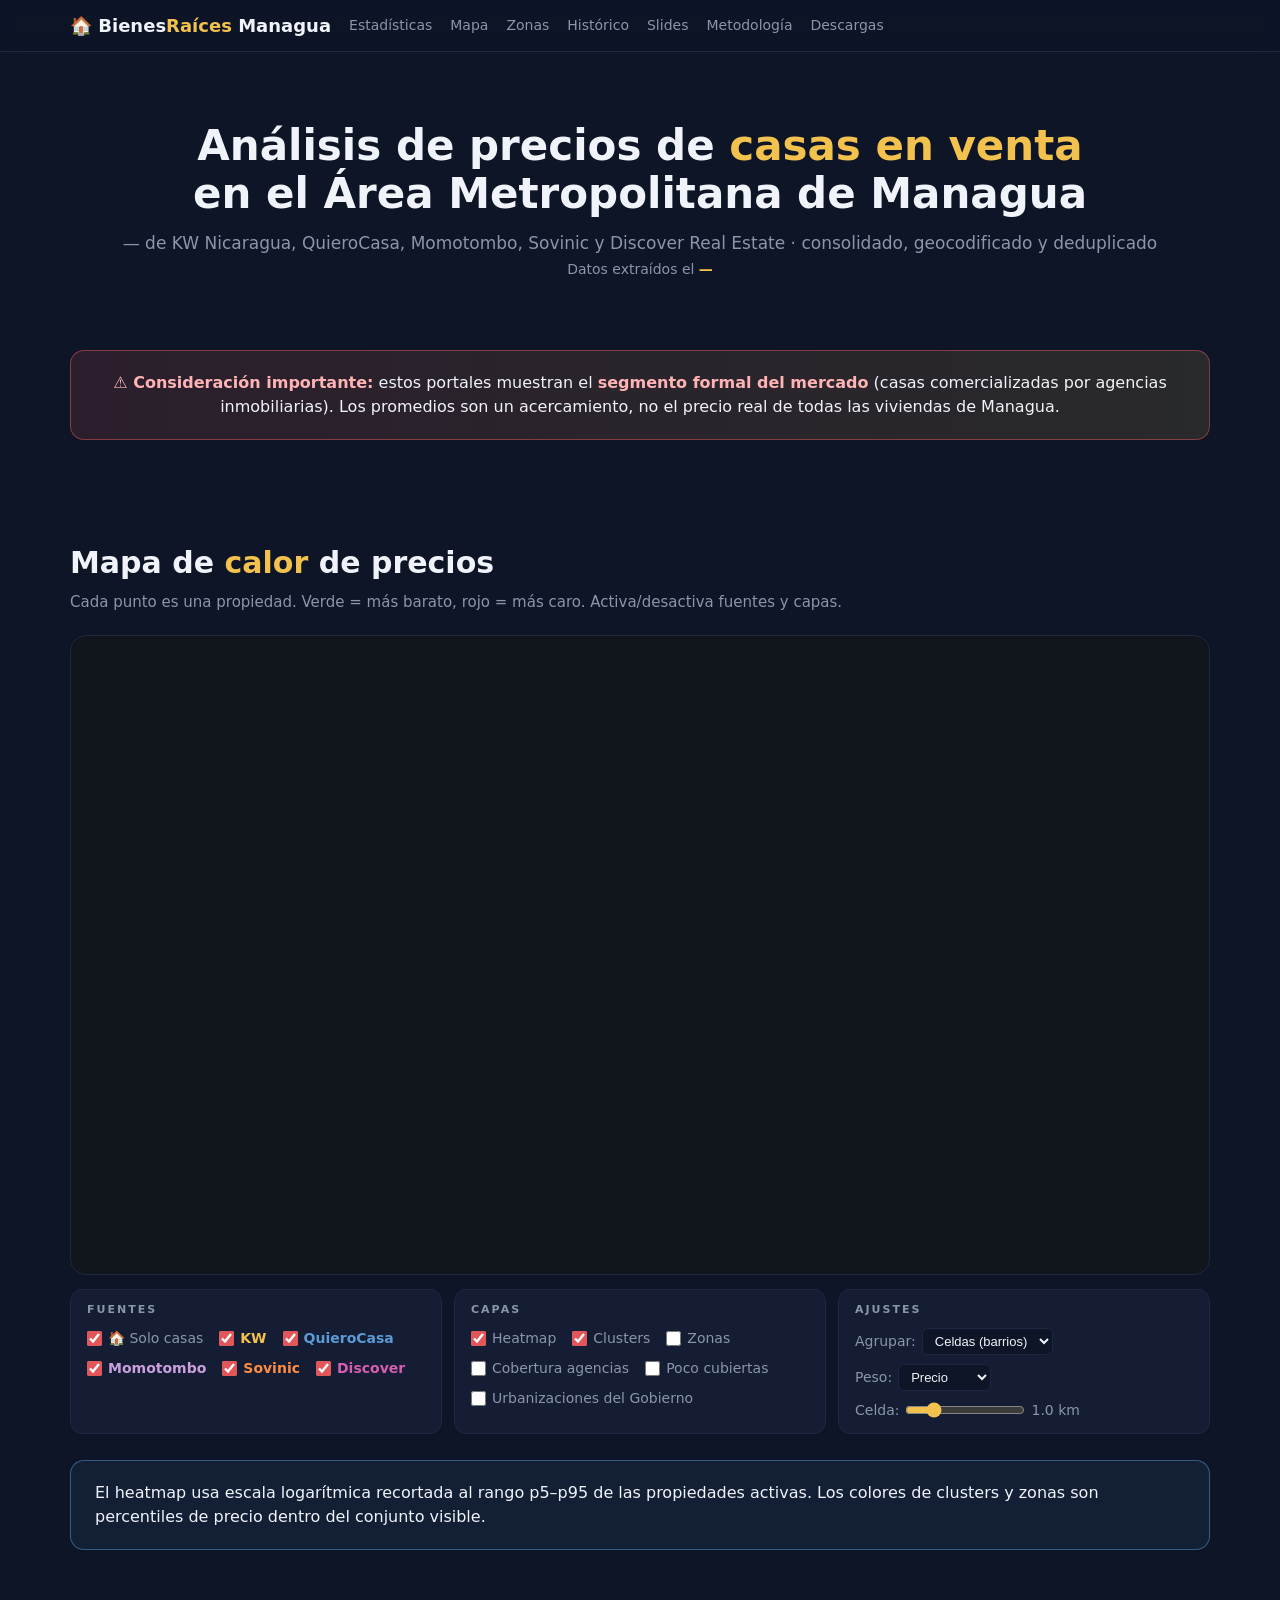
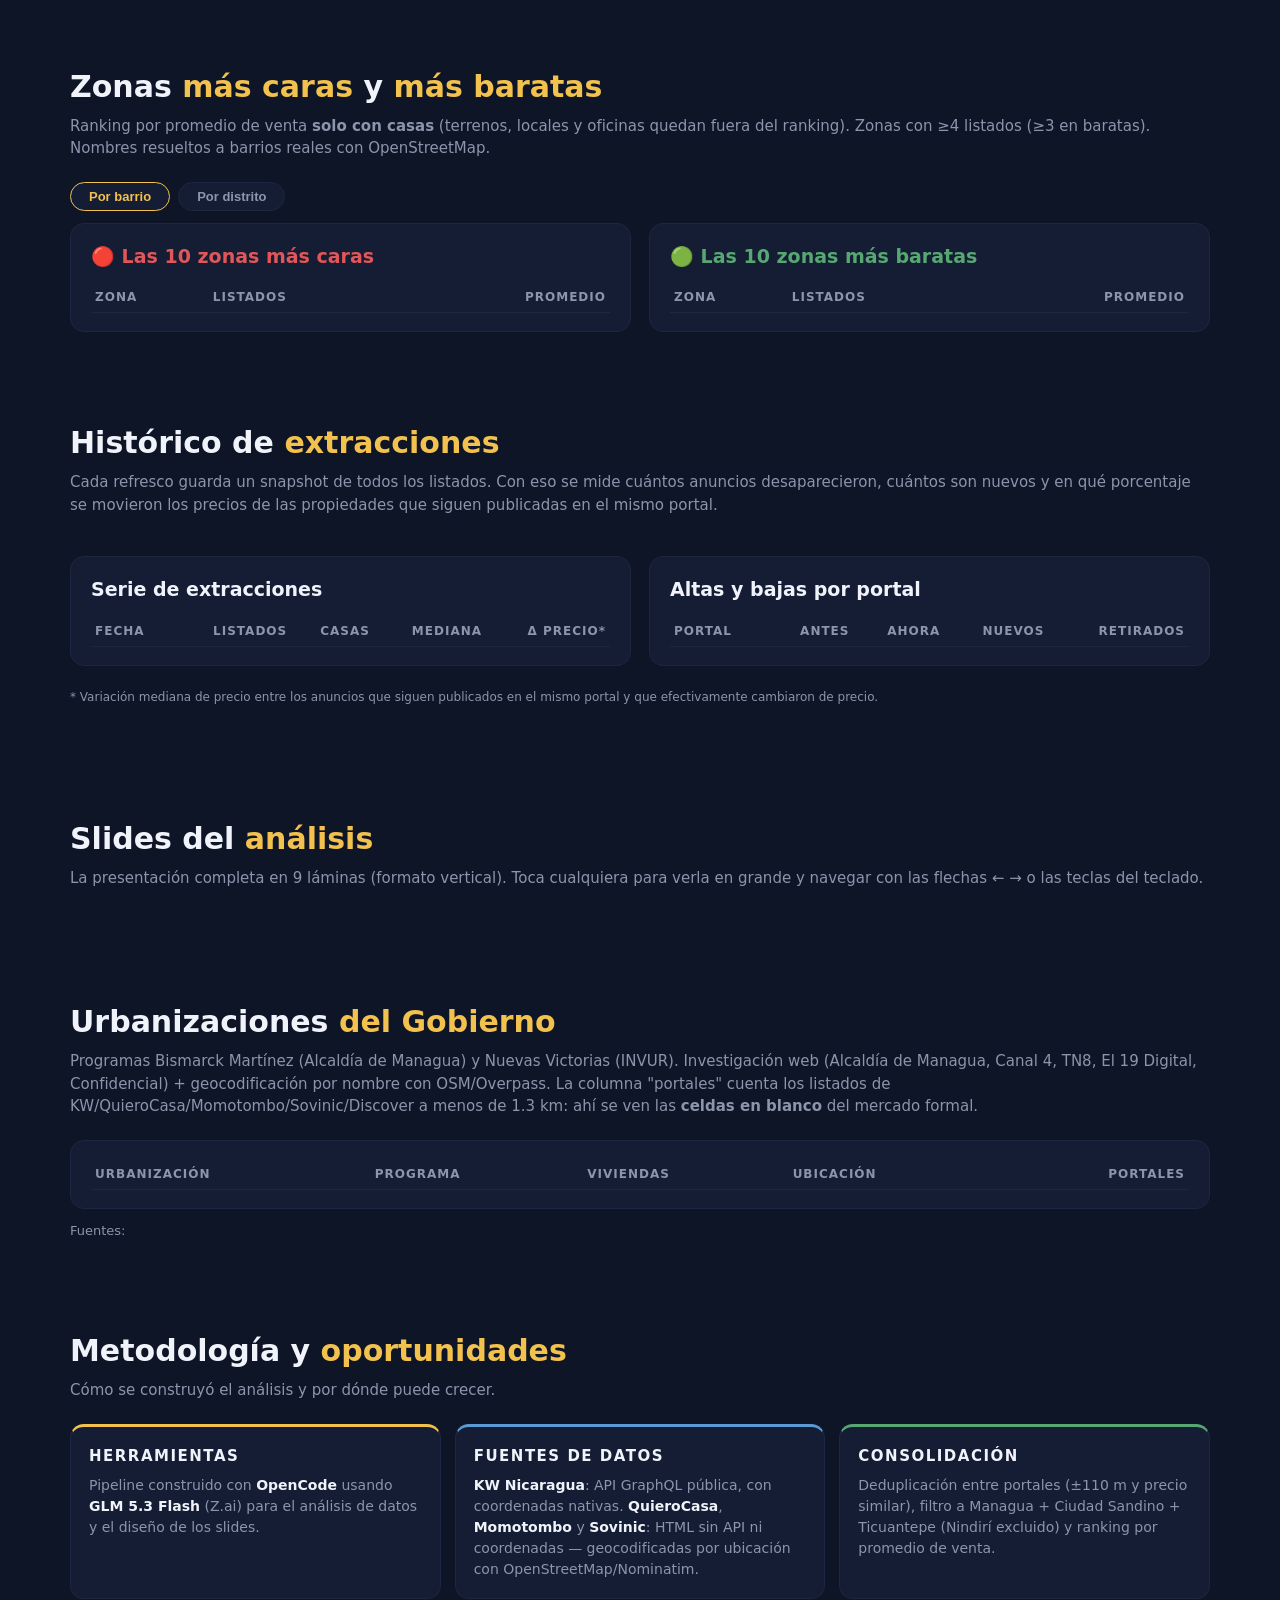
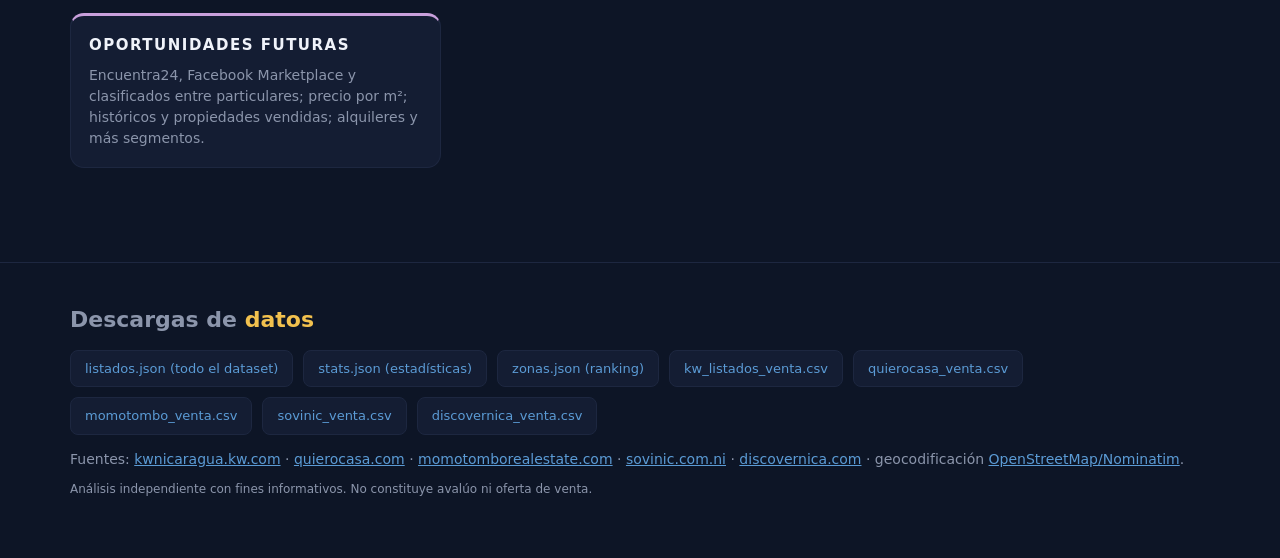
==== commit 7ef315d8: "Pipeline dentro del repo, histórico de datos y sección Histórico - El pipeline sale de /home/devni/a" ====
--- a/docs/index.html
+++ b/docs/index.html
@@ -90,6 +90,12 @@
 .mini-btns button{background:var(--panel);border:1px solid #1d2740;color:var(--gris);
   border-radius:20px;padding:6px 18px;font-size:13px;cursor:pointer;font-weight:600}
 .mini-btns button.activo{border-color:var(--amarillo);color:var(--amarillo)}
+.lbl-distrito{background:rgba(13,21,38,.88);color:#e8eefc;border:1px solid #2a3a5c;
+  border-radius:9px;padding:6px 12px;font-size:13px;font-weight:600;text-align:center;
+  white-space:nowrap;line-height:1.35;box-shadow:none;pointer-events:none}
+.lbl-distrito::before{display:none}
+.lbl-distrito b{color:var(--amarillo)}
+.lbl-distrito .pct{color:#fff;font-size:15px}
 .celda-vacia{fill:url(#patRayas)}
 .met{display:grid;grid-template-columns:repeat(auto-fit,minmax(280px,1fr));gap:14px}
 .met .c{background:var(--panel);border:1px solid #1d2740;border-top:3px solid var(--azul);border-radius:14px;padding:18px}
@@ -109,6 +115,13 @@
 .popup .z{color:#555;font-size:12px}
 #volver{display:none;position:fixed;bottom:24px;right:24px;z-index:900;background:var(--rojo);
   color:#fff;border:none;border-radius:50%;width:48px;height:48px;font-size:20px;cursor:pointer;box-shadow:0 4px 14px rgba(0,0,0,.4)}
+/* Histórico de extracciones */
+.hist-kpi{display:grid;grid-template-columns:repeat(auto-fit,minmax(170px,1fr));gap:14px;margin-bottom:18px}
+.hist-kpi .c{background:var(--panel);border:1px solid #1d2740;border-radius:14px;padding:16px}
+.hist-kpi .c b{display:block;font-size:25px;line-height:1.2}
+.hist-kpi .c span{color:var(--gris);font-size:12px}
+.sube{color:var(--verde)}.baja{color:var(--rojo)}.neutro{color:var(--gris)}
+.hist-tabla td:nth-child(n+2),.hist-tabla th:nth-child(n+2){text-align:right}
 </style>
 </head>
 <body>
@@ -117,6 +130,7 @@
   <a href="#stats">Estadísticas</a>
   <a href="#mapa-sec">Mapa</a>
   <a href="#zonas">Zonas</a>
+  <a href="#historico">Histórico</a>
   <a href="#slides">Slides</a>
   <a href="#metodologia">Metodología</a>
   <a href="#descargas">Descargas</a>
@@ -165,6 +179,7 @@
         <label>Agrupar:
           <select id="agg-unit" onchange="renderMapa()">
             <option value="celdas">Celdas (barrios)</option>
+            <option value="barrios">Barrios (OSM)</option>
             <option value="distritos">Distritos</option>
           </select>
         </label>
@@ -206,14 +221,35 @@
   </div>
   <div class="zonas-col">
     <div class="tabla"><h3><span class="rojo">🔴 Las 10 zonas más caras</span></h3>
-      <table><thead><tr><th>Zona</th><th>Listados</th><th>Promedio</th></tr></thead>
+      <table><thead><tr id="th-caras"><th>Zona</th><th>Listados</th><th>Promedio</th></tr></thead>
       <tbody id="tb-caras"></tbody></table>
     </div>
     <div class="tabla"><h3><span class="verde">🟢 Las 10 zonas más baratas</span></h3>
-      <table><thead><tr><th>Zona</th><th>Listados</th><th>Promedio</th></tr></thead>
+      <table><thead><tr id="th-baratas"><th>Zona</th><th>Listados</th><th>Promedio</th></tr></thead>
       <tbody id="tb-baratas"></tbody></table>
     </div>
   </div>
+</div></section>
+
+<section id="historico"><div class="wrap">
+  <h2>Histórico de <span class="tag">extracciones</span></h2>
+  <p class="sub">Cada refresco guarda un snapshot de todos los listados. Con eso se mide cuántos anuncios
+  desaparecieron, cuántos son nuevos y en qué porcentaje se movieron los precios de las propiedades que
+  siguen publicadas en el mismo portal.</p>
+  <div class="hist-kpi" id="histKpis"></div>
+  <div class="zonas-col">
+    <div class="tabla hist-tabla"><h3><span class="amarillo">Serie de extracciones</span></h3>
+      <table><thead><tr><th>Fecha</th><th>Listados</th><th>Casas</th><th>Mediana</th><th>Δ precio*</th></tr></thead>
+      <tbody id="tb-hist"></tbody></table>
+    </div>
+    <div class="tabla hist-tabla"><h3>Altas y bajas por portal</h3>
+      <table><thead><tr><th>Portal</th><th>Antes</th><th>Ahora</th><th>Nuevos</th><th>Retirados</th></tr></thead>
+      <tbody id="tb-hist-fuentes"></tbody></table>
+    </div>
+  </div>
+  <p class="sub" id="histNota" style="margin-top:14px"></p>
+  <p class="sub" style="margin-top:6px;font-size:12px">* Variación mediana de precio entre los
+  anuncios que siguen publicados en el mismo portal y que efectivamente cambiaron de precio.</p>
 </div></section>
 
 <section id="slides"><div class="wrap">
@@ -332,6 +368,7 @@
 
 let capaHeat = null, capaClus = null, capaZonas = null, capaCob = null, capaVac = null, capaGob = null;
 let DIST_POLYS = [];
+let BAR_POLYS = [];
 const PROG_GOB = [];
 const FUENTE_COLOR = {kw:'#F2C14E', qc:'#5B9BD5', mb:'#C9A0DC', sv:'#FF8C42', dn:'#D65DB1'};
 
@@ -412,8 +449,34 @@
 
   if (document.getElementById('c-zonas').checked) {
     const aggUnit = document.getElementById('agg-unit').value;
-    document.getElementById('lbl-celda').style.display = aggUnit === 'distritos' ? 'none' : '';
-    if (aggUnit === 'distritos') {
+    document.getElementById('lbl-celda').style.display = aggUnit === 'celdas' ? '' : 'none';
+    if (aggUnit === 'barrios') {
+      // polígonos de barrios/residenciales de OSM coloreados por promedio
+      const grupos = new Map();
+      for (const d of ds) {
+        if (!grupos.has(d.zona)) grupos.set(d.zona, []);
+        grupos.get(d.zona).push(d.p);
+      }
+      const stats = [...grupos.entries()].filter(([, ps]) => ps.length >= 2)
+        .map(([k, ps]) => ({zona: k, n: ps.length,
+          promedio: ps.reduce((a, b) => a + b, 0) / ps.length}));
+      const promedios = stats.map(s => s.promedio);
+      capaZonas = L.layerGroup();
+      for (const f of BAR_POLYS) {
+        const st = stats.find(s => s.zona === f.properties.nombre);
+        if (!st) continue;
+        const col = colorPct(pctDe(st.promedio, promedios));
+        const g = f.geometry;
+        const latlngs = g.type === 'Polygon'
+          ? [g.coordinates.map(r => r.map(([x, y]) => [y, x]))]
+          : g.coordinates.map(p => p.map(r => r.map(([x, y]) => [y, x])));
+        L.polygon(latlngs, {color: '#f2f5fb', weight: 2, fillColor: col, fillOpacity: .68})
+         .bindTooltip(`<b>${st.zona}</b><br>promedio ${fmt(st.promedio)} · ${st.n} listados `
+           + `(${(100 * st.n / ds.length).toFixed(1)}% del volumen)`, {sticky: true})
+         .addTo(capaZonas);
+      }
+      capaZonas.addTo(mapa);
+    } else if (aggUnit === 'distritos') {
       // polígonos de los distritos coloreados por promedio
       const grupos = new Map();
       for (const d of ds) {
@@ -430,12 +493,14 @@
         const st = stats.find(s => s.distrito === f.properties.nombre);
         if (!st) continue;
         const col = colorPct(pctDe(st.promedio, promedios));
+        const pctVol = (100 * st.n / ds.length).toFixed(1);
         const rings = f.geometry.type === 'Polygon' ? [f.geometry.coordinates]
           : f.geometry.coordinates;
         const latlngs = rings.map(poly => poly.map(ring => ring.map(([x, y]) => [y, x])));
         L.polygon(latlngs, {color: '#e6ecf7', weight: 2, fillColor: col, fillOpacity: .55})
-         .bindTooltip(`<b>${st.distrito}</b><br>promedio ${fmt(st.promedio)} · ${st.n} listados`,
-                      {sticky: true}).addTo(capaZonas);
+         .bindTooltip(`<b>${st.distrito}</b><br><span class="pct">${pctVol}%</span> · ` +
+                      `${fmt(st.promedio)}`, {permanent: true, direction: 'center',
+                      className: 'lbl-distrito'}).addTo(capaZonas);
       }
       capaZonas.addTo(mapa);
     } else {
@@ -599,28 +664,36 @@
   return {caras, baratas};
 };
 function setTabla(u) {
-  const filas = (arr) => arr.map(z =>
-    `<tr><td>${z.zona}</td><td>${z.n}</td><td>${fmt(z.promedio)}</td></tr>`).join('');
+  const totalCasas = LISTADOS.filter(d => d.casa !== false).length || 1;
+  const fila = (z, pct) =>
+    `<tr><td>${z.zona}</td><td>${z.n}</td><td>${fmt(z.promedio)}</td>` +
+    (pct ? `<td style="color:var(--gris)">${(z.n / totalCasas * 100).toFixed(1)}%</td>` : '') + '</tr>';
+  const cab = (pct) => `<th>Zona</th><th>Listados</th><th>Promedio</th>` +
+    (pct ? '<th title="participación de listados sobre el total de casas">% Vol</th>' : '');
   const d = u === 'distritos' ? tablaDistritos() : ZONAS_BARRIO;
-  document.getElementById('tb-caras').innerHTML = filas(d.caras);
-  document.getElementById('tb-baratas').innerHTML = filas(d.baratas);
+  document.getElementById('tb-caras').innerHTML = d.caras.map(z => fila(z, u === 'distritos')).join('');
+  document.getElementById('tb-baratas').innerHTML = d.baratas.map(z => fila(z, u === 'distritos')).join('');
+  document.getElementById('th-caras').innerHTML = cab(u === 'distritos');
+  document.getElementById('th-baratas').innerHTML = cab(u === 'distritos');
   document.getElementById('t-btn-barrio').classList.toggle('activo', u === 'barrio');
   document.getElementById('t-btn-distrito').classList.toggle('activo', u === 'distritos');
   document.getElementById('sub-zonas').innerHTML = u === 'distritos'
-    ? 'Ranking por promedio de venta <b>por distrito de Managua</b> (solo casas; los listados fuera de los distritos I–VII se agrupan por municipio).'
-    : 'Ranking por promedio de venta <b>solo con casas</b> (terrenos, locales y oficinas quedan fuera del ranking). Zonas con ≥4 listados (≥3 en baratas). Nombres resueltos a barrios reales con OpenStreetMap.';
+    ? 'Ranking por promedio de venta <b>por distrito de Managua</b> (solo casas; los listados fuera de los distritos I–VII se agrupan por municipio). "% Vol" = participación de listados del distrito sobre el total de casas.'
+    : 'Ranking por promedio de venta <b>solo con casas</b> (terrenos, locales y oficinas quedan fuera del ranking). Zonas con ≥4 listados (≥3 en baratas). Barrios y residenciales asignados con polígonos de OpenStreetMap.';
 }
 
 // ---------- carga de datos ----------
 async function cargar() {
-  const [stats, zonas, listados, gob, distGeo] = await Promise.all([
+  const [stats, zonas, listados, gob, distGeo, barGeo] = await Promise.all([
     fetch('data/stats.json').then(r => r.json()),
     fetch('data/zonas.json').then(r => r.json()),
     fetch('data/listados.json').then(r => r.json()),
     fetch('data/programas_gobierno.json').then(r => r.json()),
-    fetch('data/distritos_managua.geojson').then(r => r.json()).catch(() => ({features: []}))
+    fetch('data/distritos_managua.geojson').then(r => r.json()).catch(() => ({features: []})),
+    fetch('data/barrios_managua.geojson').then(r => r.json()).catch(() => ({features: []}))
   ]);
   DIST_POLYS = distGeo.features || [];
+  BAR_POLYS = (barGeo.features || []).filter(f => f.geometry.type !== 'Point');
   PROG_GOB.push(...(gob.programas || []));
   LISTADOS.push(...listados);
 
@@ -665,7 +738,62 @@
 window.addEventListener('scroll', () => {
   document.getElementById('volver').style.display = window.scrollY > 600 ? 'block' : 'none';
 });
+// ---------- histórico de extracciones ----------
+const NOMBRE_FUENTE = {kw:'KW', qc:'QuieroCasa', mb:'Momotombo', sv:'Sovinic', dn:'Discover'};
+const pctTxt = p => p == null ? '—' : (p >= 0 ? '+' : '') + p.toFixed(2) + '%';
+const clasePct = p => p == null ? 'neutro' : p > 0.5 ? 'sube' : p < -0.5 ? 'baja' : 'neutro';
+
+function renderHistorico(h) {
+  const ex = h.extracciones || [];
+  if (!ex.length) return;
+  const ult = ex[ex.length - 1], ant = ex.length > 1 ? ex[ex.length - 2] : null;
+  const uc = h.ultimo_cambio || {}, cp = uc.precio || {};
+  const dN = ant ? ult.listados - ant.listados : null;
+  const kpi = (valor, etiqueta, clase, nota) =>
+    `<div class="c"><b class="${clase || ''}">${valor}</b><span>${etiqueta}</span>` +
+    (nota ? `<span style="display:block;margin-top:5px">${nota}</span>` : '') + `</div>`;
+  document.getElementById('histKpis').innerHTML =
+    kpi(ult.listados.toLocaleString(), 'listados en la última extracción', '',
+        ant ? `${dN >= 0 ? '+' : ''}${dN} vs. ${ant.fecha}` : '') +
+    kpi(uc.retirados != null ? uc.retirados.toLocaleString() : '—',
+        'anuncios retirados desde la anterior', 'baja') +
+    kpi(uc.nuevos != null ? uc.nuevos.toLocaleString() : '—', 'anuncios nuevos', '') +
+    kpi(cp.mediana_pct_cambios == null ? '—' : pctTxt(cp.mediana_pct_cambios),
+        'variación mediana entre los avisos que cambiaron precio', clasePct(cp.mediana_pct_cambios),
+        cp.con_precio
+          ? `${cp.cambiaron} de ${cp.con_precio} (${cp.pct_cambiaron}%) · ` +
+            `${cp.subieron} subieron · ${cp.bajaron} bajaron`
+          : '');
+
+  document.getElementById('tb-hist').innerHTML = ex.slice().reverse().map(e =>
+    `<tr><td>${e.fecha}</td><td>${e.listados.toLocaleString()}</td>` +
+    `<td>${e.casas != null ? e.casas.toLocaleString() : '—'}</td>` +
+    `<td>${e.mediana ? fmt(e.mediana) : '—'}</td>` +
+    `<td class="${clasePct(e.mediana_pct_cambios)}">` +
+    `${e.mediana_pct_cambios == null ? '—' : pctTxt(e.mediana_pct_cambios)}</td></tr>`
+  ).join('');
+
+  const pf = uc.por_fuente || {};
+  document.getElementById('tb-hist-fuentes').innerHTML = Object.keys(pf).map(f =>
+    `<tr><td><span class="chip ${f}">${NOMBRE_FUENTE[f] || f}</span></td>` +
+    `<td>${pf[f].antes}</td><td>${pf[f].ahora}</td>` +
+    `<td style="color:var(--verde)">+${pf[f].nuevos}</td>` +
+    `<td style="color:var(--rojo)">−${pf[f].retirados}</td></tr>`).join('');
+
+  document.getElementById('histNota').textContent = uc.desde
+    ? `Comparación ${uc.desde} → ${uc.hasta}: ${uc.comunes.toLocaleString()} anuncios siguen ` +
+      `publicados en el mismo portal; la variación se mide solo sobre los que cambiaron de ` +
+      `precio, porque un portal no siempre actualiza el precio de un aviso vigente. ` +
+      `Los "retirados" son avisos que dejaron de aparecer (vendidos o dados de baja) y los ` +
+      `"nuevos", propiedades recién publicadas.`
+    : 'La serie se irá completando con cada refresco de datos.';
+}
+
 cargar();
+fetch('data/historico.json').then(r => r.json()).then(renderHistorico).catch(() => {
+  const s = document.getElementById('historico');
+  if (s) s.style.display = 'none';
+});
 </script>
 </body>
 </html>
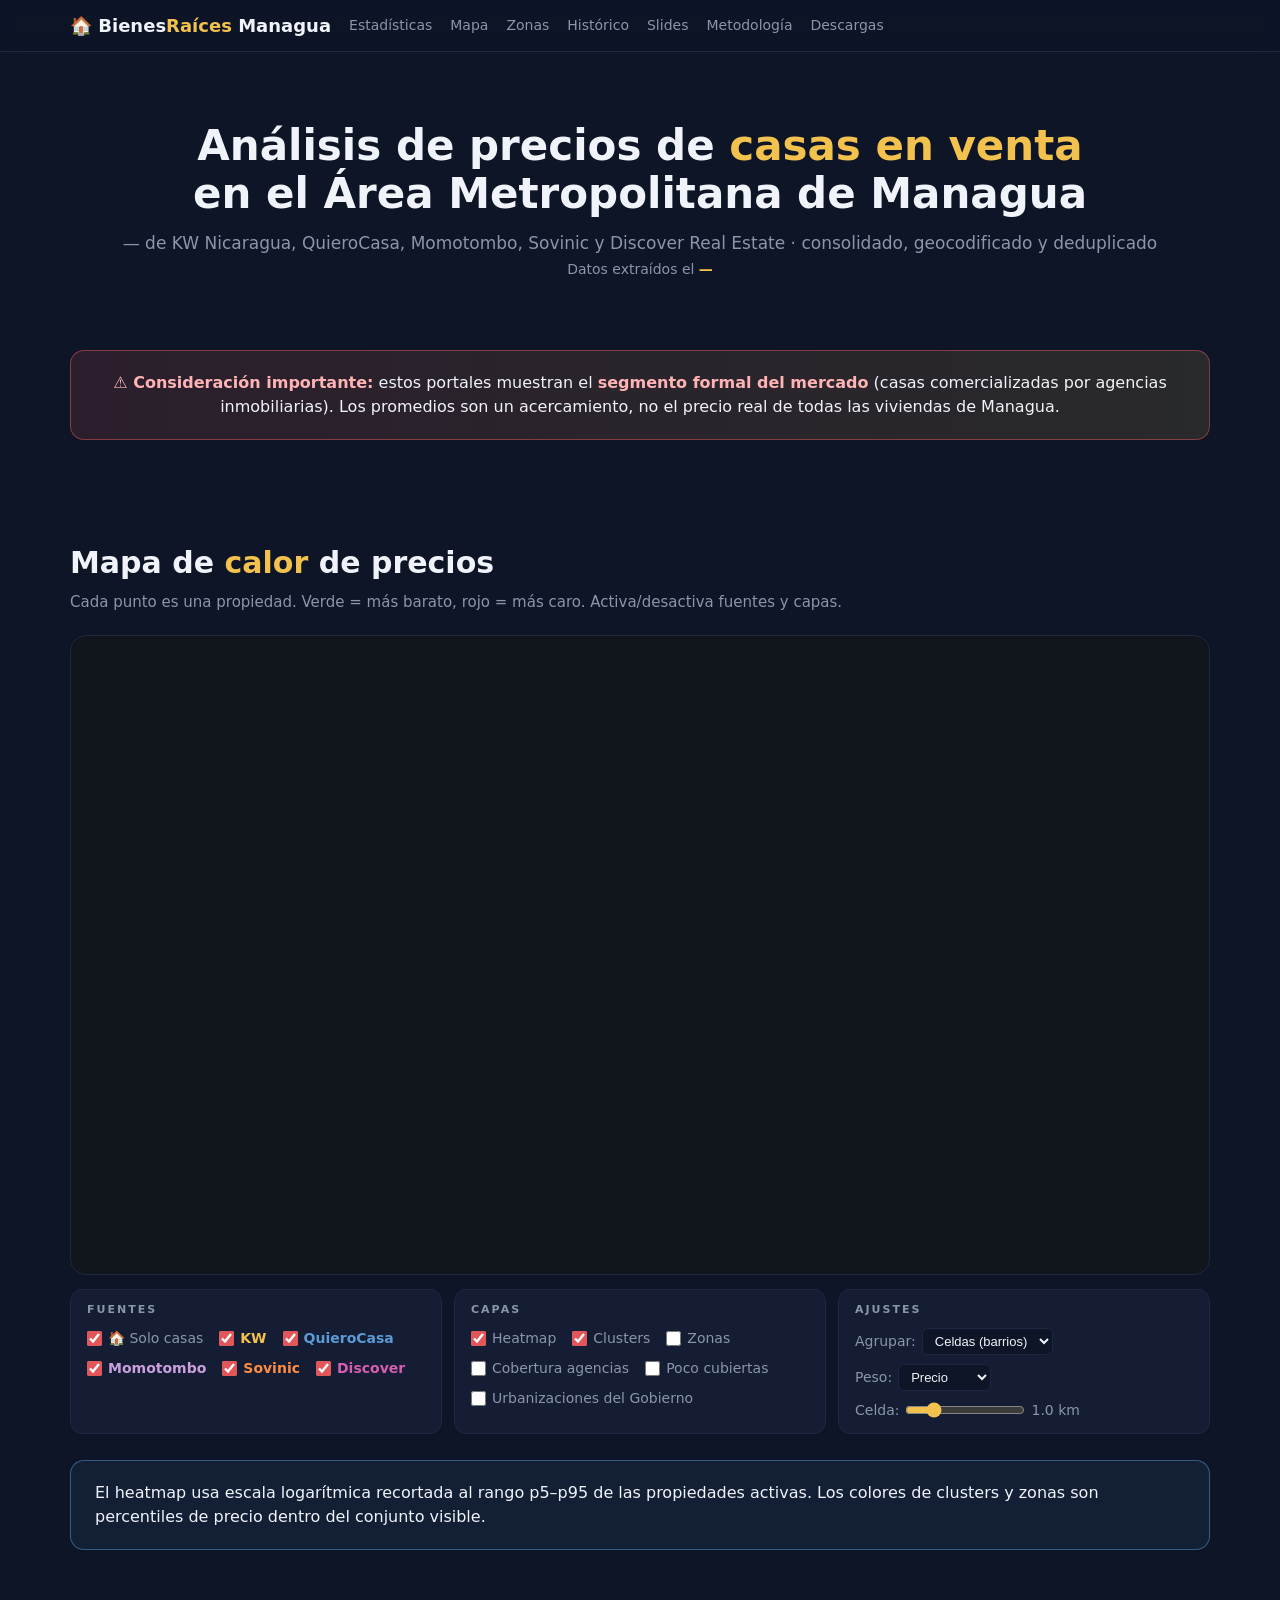
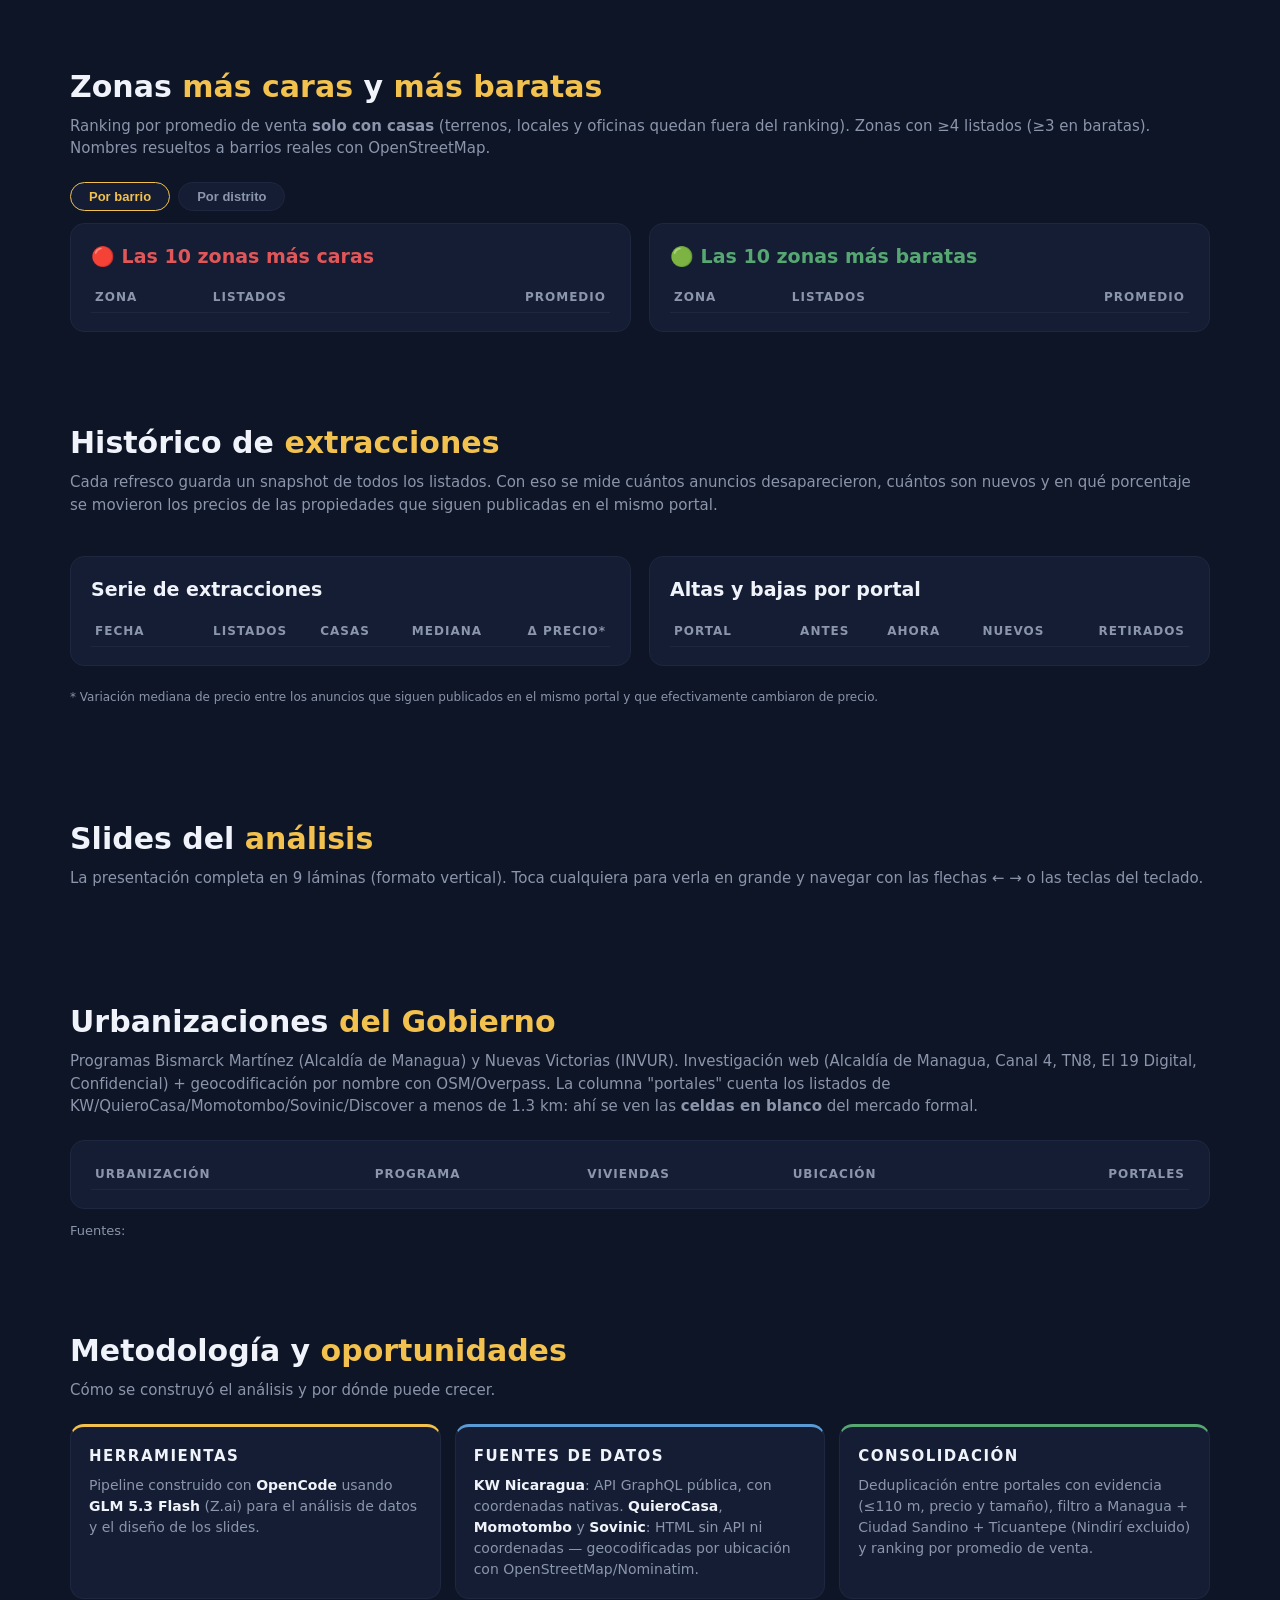
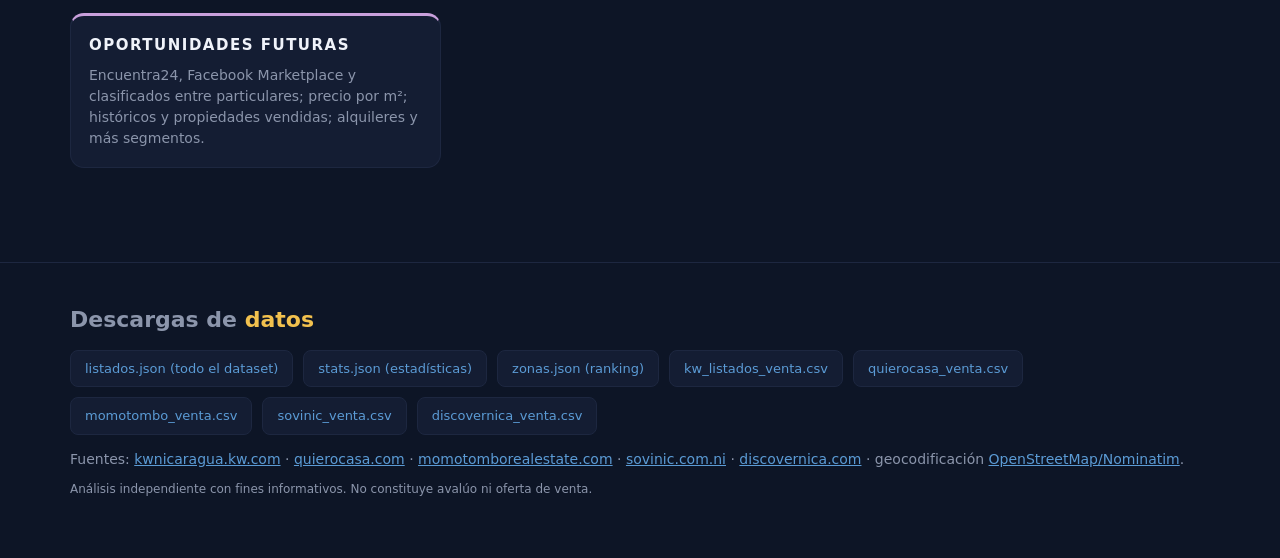
==== commit d95b5f43: "Corrige dedupe y alquileres, añade cruce entre portales y regenera datos - Dedupe: solo entre portal" ====
--- a/docs/index.html
+++ b/docs/index.html
@@ -280,7 +280,7 @@
     <div class="c"><h3>FUENTES DE DATOS</h3>
       <p><b>KW Nicaragua</b>: API GraphQL pública, con coordenadas nativas. <b>QuieroCasa</b>, <b>Momotombo</b> y <b>Sovinic</b>: HTML sin API ni coordenadas — geocodificadas por ubicación con OpenStreetMap/Nominatim.</p></div>
     <div class="c verde"><h3>CONSOLIDACIÓN</h3>
-      <p>Deduplicación entre portales (±110 m y precio similar), filtro a Managua + Ciudad Sandino + Ticuantepe (Nindirí excluido) y ranking por promedio de venta.</p></div>
+      <p>Deduplicación entre portales con evidencia (≤110 m, precio y tamaño), filtro a Managua + Ciudad Sandino + Ticuantepe (Nindirí excluido) y ranking por promedio de venta.</p></div>
     <div class="c morado"><h3>OPORTUNIDADES FUTURAS</h3>
       <p>Encuentra24, Facebook Marketplace y clasificados entre particulares; precio por m²; históricos y propiedades vendidas; alquileres y más segmentos.</p></div>
   </div>
@@ -712,7 +712,7 @@
       <div class="c"><b>5</b><span>fuentes consolidadas</span></div>
       <div class="c"><b>${fmtK(cs.media)}</b><span>precio medio de casa</span></div>
       <div class="c"><b>${fmtK(cs.p25)}–${fmtK(cs.p75)}</b><span>mitad de las casas</span></div>
-      <div class="c"><b>${stats.repetidos}</b><span>repetidos eliminados</span></div>`;
+      <div class="c"><b>${stats.repetidos}</b><span>duplicados entre portales</span></div>`;
 
   const filas = (arr) => arr.map(z =>
     `<tr><td>${z.zona}</td><td>${z.n}</td><td>${fmt(z.promedio)}</td></tr>`).join('');
